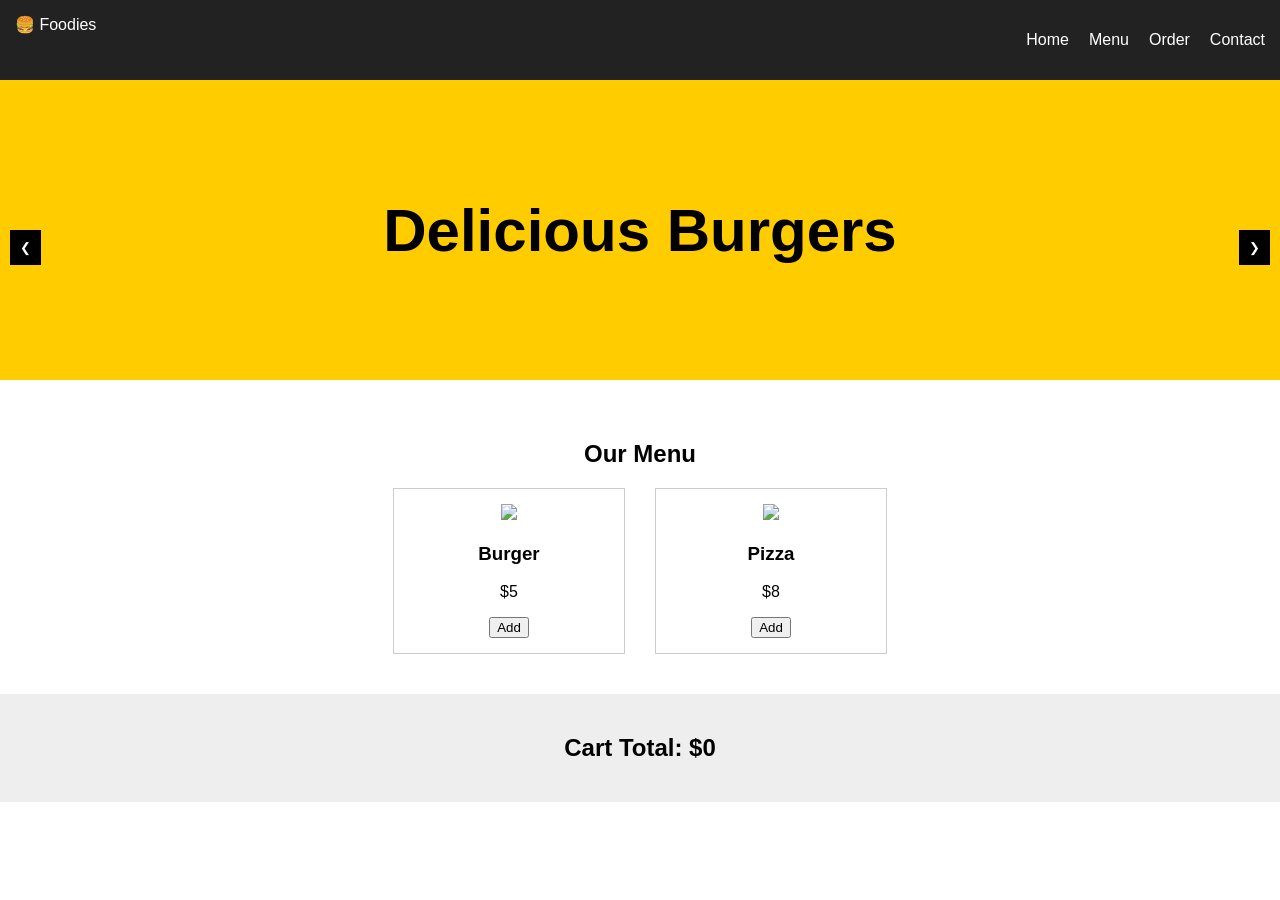
==== index.html @ e9a3cb1a "Add files via upload" ====
<!DOCTYPE html>
<html lang="en">
<head>
<meta charset="UTF-8">
<meta name="viewport" content="width=device-width, initial-scale=1.0">
<title>Food Website</title>
<link rel="stylesheet" href="style.css">
</head>

<body>

<!-- NAVBAR -->
<header>
  <div class="logo">🍔 Foodies</div>
  <nav>
    <ul>
      <li>Home</li>
      <li>Menu</li>
      <li>Order</li>
      <li>Contact</li>
    </ul>
  </nav>
</header>

<!-- HERO SLIDER -->
<section class="hero">
  <div class="slide active">
    <h1>Delicious Burgers</h1>
  </div>
  <div class="slide">
    <h1>Fresh Pizza</h1>
  </div>

  <button id="prev">&#10094;</button>
  <button id="next">&#10095;</button>
</section>

<!-- MENU -->
<section class="menu">
  <h2>Our Menu</h2>

  <div class="cards">

    <div class="card">
      <img src="https://via.placeholder.com/200">
      <h3>Burger</h3>
      <p>$5</p>
      <button onclick="addToCart(5)">Add</button>
    </div>

    <div class="card">
      <img src="https://via.placeholder.com/200">
      <h3>Pizza</h3>
      <p>$8</p>
      <button onclick="addToCart(8)">Add</button>
    </div>

  </div>
</section>

<!-- CART -->
<section class="cart">
  <h2>Cart Total: $<span id="total">0</span></h2>
</section>

<script src="script.js"></script>
</body>
</html>
---- style.css ----
body{
  margin:0;
  font-family:Arial;
}

header{
  display:flex;
  justify-content:space-between;
  background:#222;
  color:white;
  padding:15px;
}

nav ul{
  list-style:none;
  display:flex;
  gap:20px;
}

.hero{
  height:300px;
  background:#ffcc00;
  display:flex;
  align-items:center;
  justify-content:center;
  position:relative;
}

.slide{
  display:none;
  font-size:40px;
}

.active{
  display:block;
}

button{
  cursor:pointer;
}

#prev,#next{
  position:absolute;
  top:50%;
  background:black;
  color:white;
  border:none;
  padding:10px;
}

#prev{left:10px}
#next{right:10px}

.menu{
  text-align:center;
  padding:40px;
}

.cards{
  display:flex;
  justify-content:center;
  gap:30px;
}

.card{
  border:1px solid #ccc;
  padding:15px;
  width:200px;
}

.cart{
  background:#eee;
  padding:20px;
  text-align:center;
}
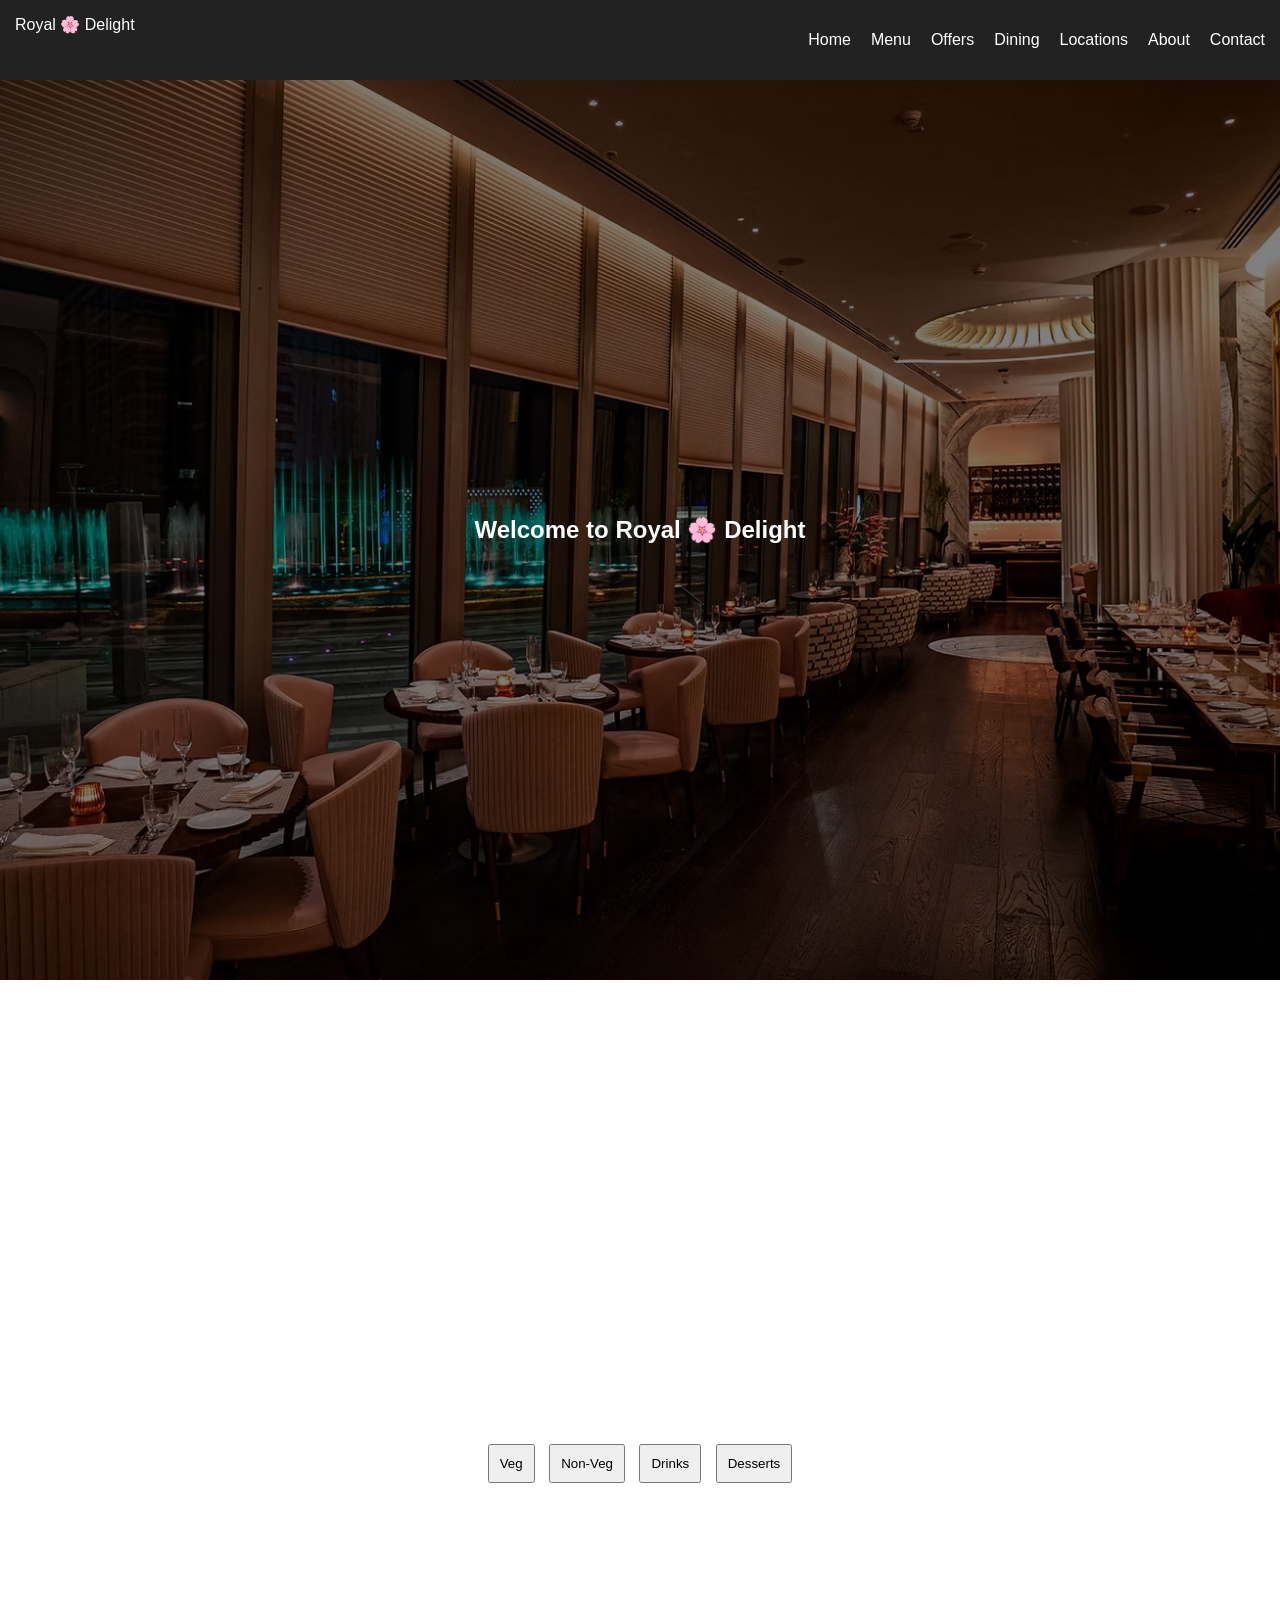
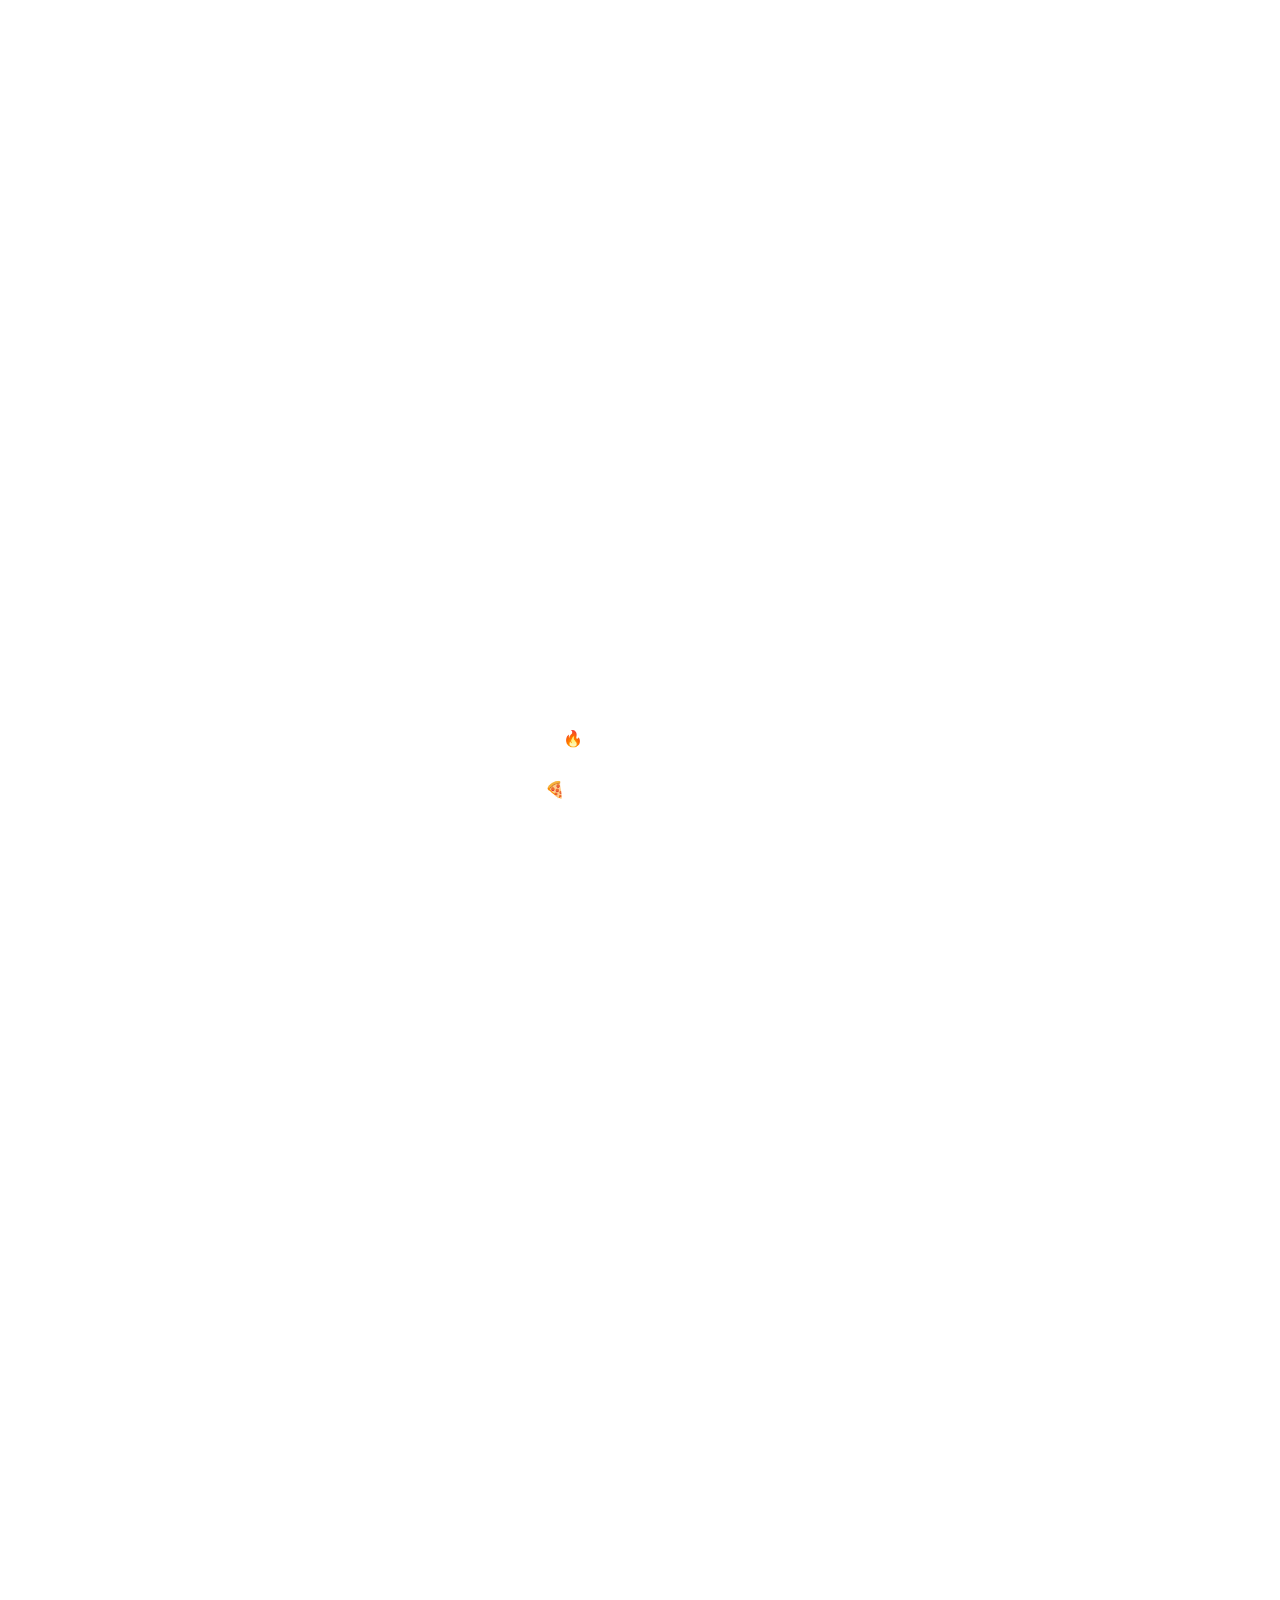
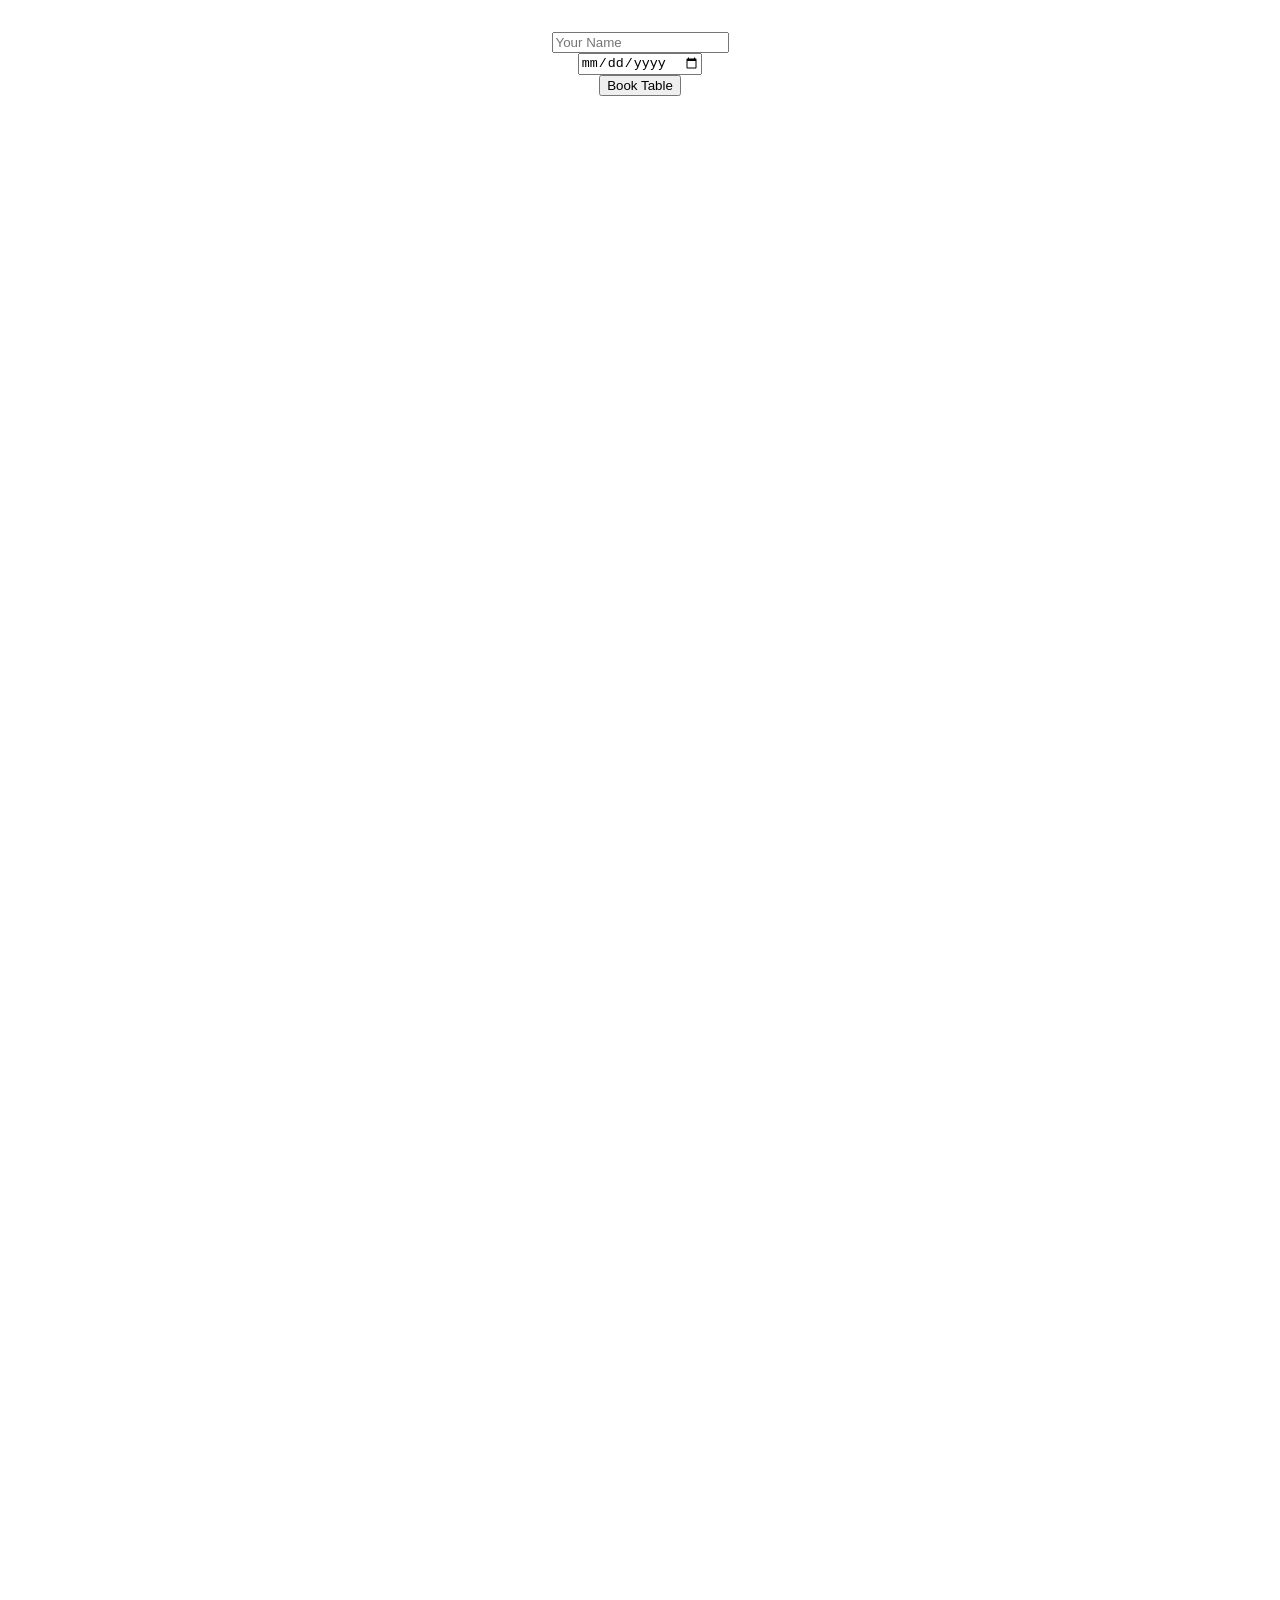
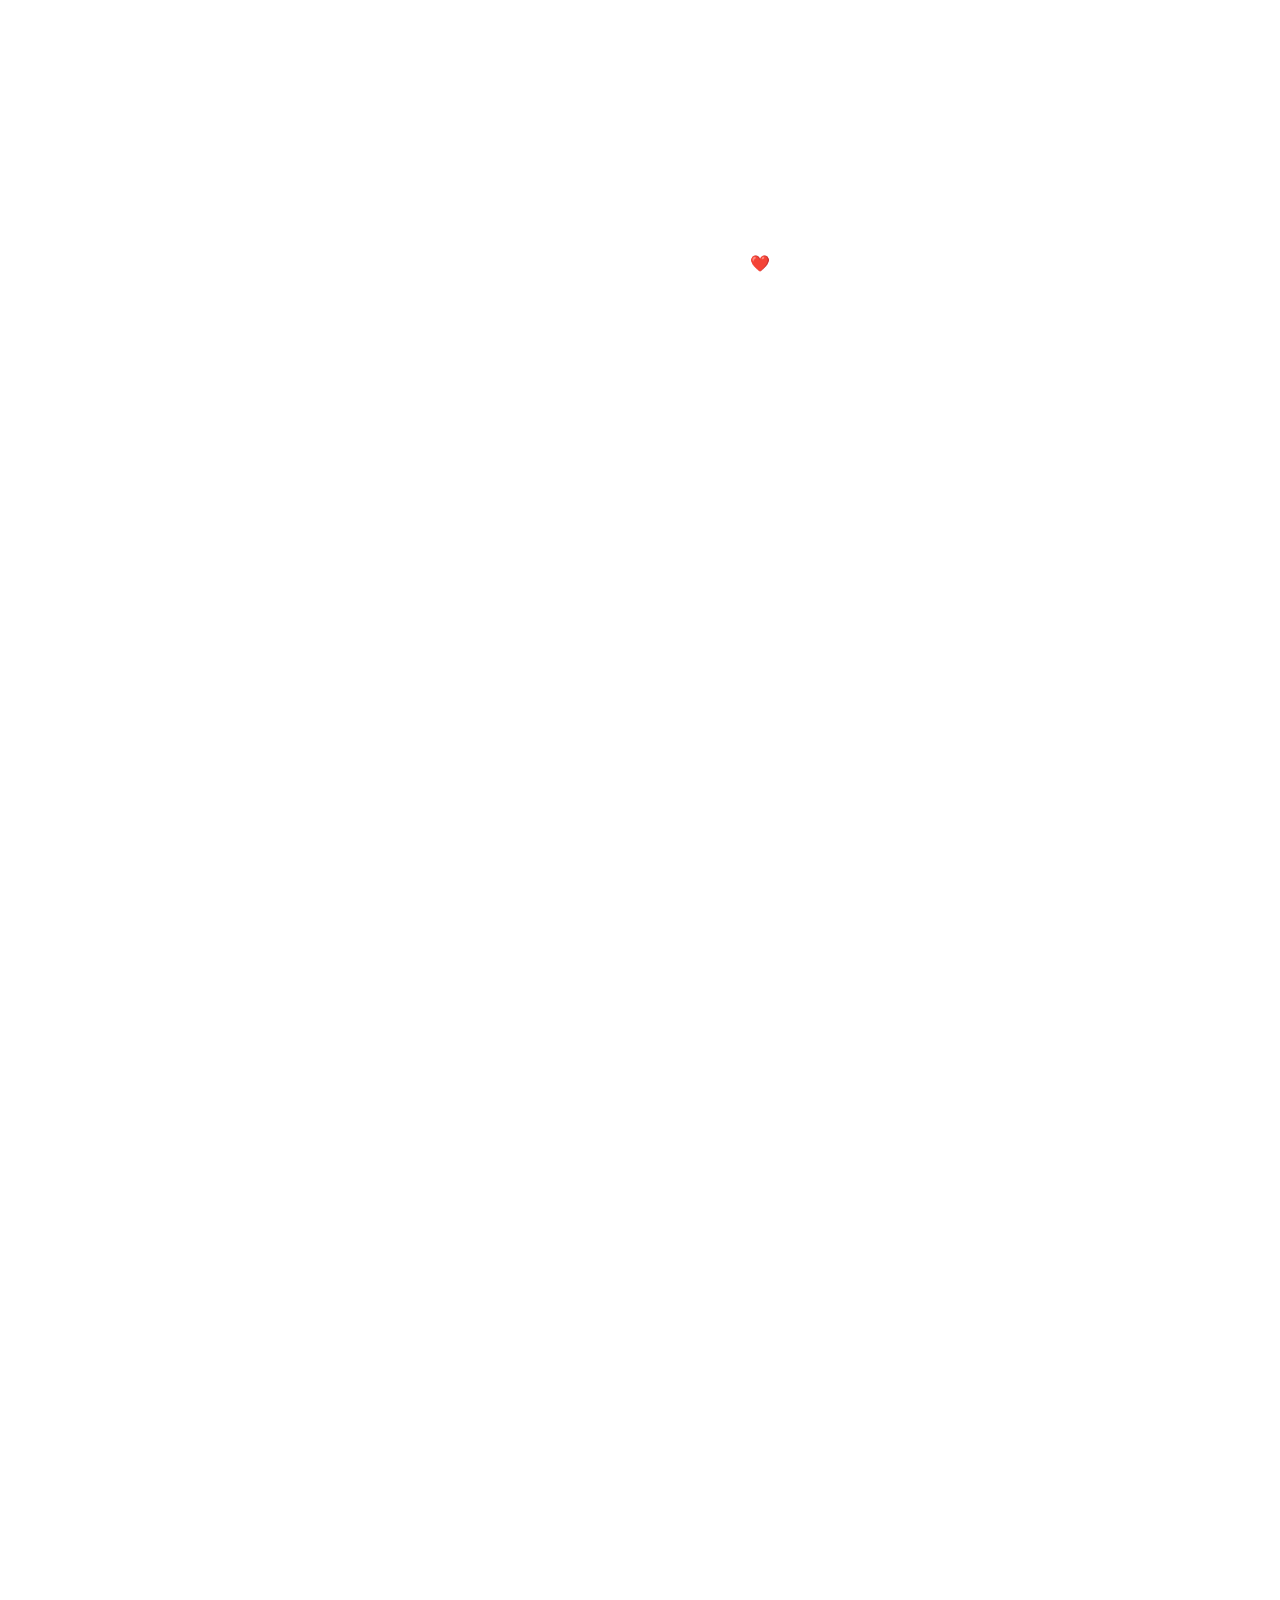
==== commit a5b5aa00: "hello" ====
--- a/index.html
+++ b/index.html
@@ -1,9 +1,9 @@
 <!DOCTYPE html>
-<html lang="en">
+<html>
 <head>
 <meta charset="UTF-8">
 <meta name="viewport" content="width=device-width, initial-scale=1.0">
-<title>Food Website</title>
+<title>Royal Delight</title>
 <link rel="stylesheet" href="style.css">
 </head>
 
@@ -11,57 +11,95 @@
 
 <!-- NAVBAR -->
 <header>
-  <div class="logo">🍔 Foodies</div>
+  <div class="logo">
+  Royal
+  <span class="flower">🌸</span>
+  Delight
+  </div>
+  
+
   <nav>
     <ul>
-      <li>Home</li>
-      <li>Menu</li>
-      <li>Order</li>
-      <li>Contact</li>
+      <li onclick="scrollToSection('home')">Home</li>
+      <li onclick="scrollToSection('menu')">Menu</li>
+      <li onclick="scrollToSection('offers')">Offers</li>
+      <li onclick="scrollToSection('dining')">Dining</li>
+      <li onclick="scrollToSection('locations')">Locations</li>
+      <li onclick="scrollToSection('about')">About</li>
+      <li onclick="scrollToSection('contact')">Contact</li>
     </ul>
   </nav>
 </header>
 
-<!-- HERO SLIDER -->
-<section class="hero">
-  <div class="slide active">
-    <h1>Delicious Burgers</h1>
-  </div>
-  <div class="slide">
-    <h1>Fresh Pizza</h1>
-  </div>
 
-  <button id="prev">&#10094;</button>
-  <button id="next">&#10095;</button>
+<!-- HOME -->
+<section id="home" class="section hero">
+  <h1>Welcome to  Royal
+  <span class="flower">🌸</span>
+  Delight</h1>
 </section>
 
+
 <!-- MENU -->
-<section class="menu">
-  <h2>Our Menu</h2>
+<section id="menu" class="section">
+<h2>Menu</h2>
 
-  <div class="cards">
+<div class="categories">
+  <button onclick="showCategory('veg')">Veg</button>
+  <button onclick="showCategory('nonveg')">Non-Veg</button>
+  <button onclick="showCategory('drinks')">Drinks</button>
+  <button onclick="showCategory('dessert')">Desserts</button>
+</div>
 
-    <div class="card">
-      <img src="https://via.placeholder.com/200">
-      <h3>Burger</h3>
-      <p>$5</p>
-      <button onclick="addToCart(5)">Add</button>
-    </div>
-
-    <div class="card">
-      <img src="https://via.placeholder.com/200">
-      <h3>Pizza</h3>
-      <p>$8</p>
-      <button onclick="addToCart(8)">Add</button>
-    </div>
-
-  </div>
+<div id="foodContainer" class="cards"></div>
 </section>
 
+
+<!-- OFFERS -->
+<section id="offers" class="section">
+<h2>Today's Offers</h2>
+<p>🔥 20% off on Biryani</p>
+<p>🍕 Buy 1 Pizza Get 1 Free</p>
+</section>
+
+
+<!-- DINING -->
+<section id="dining" class="section">
+<h2>Dining Reservation</h2>
+<input placeholder="Your Name">
+<input type="date">
+<button>Book Table</button>
+</section>
+
+
+<!-- LOCATIONS -->
+<section id="locations" class="section">
+<h2>Our Locations</h2>
+<p>Hyderabad</p>
+<p>Bangalore</p>
+<p>Chennai</p>
+</section>
+
+
+<!-- ABOUT -->
+<section id="about" class="section">
+<h2>About Us</h2>
+<p>We serve delicious food with love ❤️</p>
+</section>
+
+
+<!-- CONTACT -->
+<section id="contact" class="section">
+<h2>Contact</h2>
+<p>Email: support@foodhub.com</p>
+<p>Phone: 9999999999</p>
+</section>
+
+
 <!-- CART -->
-<section class="cart">
-  <h2>Cart Total: $<span id="total">0</span></h2>
-</section>
+<div class="cart">
+Cart Total: ₹ <span id="total">0</span>
+</div>
 
 <script src="script.js"></script>
 </body>
--- a/style.css
+++ b/style.css
@@ -1,14 +1,18 @@
 body{
+  font-family:Arial;
   margin:0;
-  font-family:Arial;
+  padding-bottom:70px;
 }
 
+/* NAVBAR */
 header{
-  display:flex;
-  justify-content:space-between;
   background:#222;
   color:white;
   padding:15px;
+  display:flex;
+  justify-content:space-between;
+  position:sticky;
+  top:0;
 }
 
 nav ul{
@@ -17,60 +21,100 @@
   gap:20px;
 }
 
+nav li{
+  cursor:pointer;
+}
+
+nav li:hover{
+  color:#ff9800;
+}
+
+/* SECTIONS */
+.section{
+  min-height:100vh;
+  display:flex;
+  justify-content:center;
+  align-items:center;
+  flex-direction:column;
+  color:white;
+  text-align:center;
+  position:relative;
+  z-index:1;
+}
+
+
 .hero{
-  height:300px;
-  background:#ffcc00;
+  position:relative;
+  height:90vh;
   display:flex;
   align-items:center;
   justify-content:center;
-  position:relative;
+  color:white;
 }
 
-.slide{
-  display:none;
-  font-size:40px;
+.hero::before{
+  content:"";
+  position:absolute;
+  inset:0;
+  background:url("home_img.jpg") center/cover no-repeat;
+  filter:brightness(50%);
+  z-index:-1;
 }
 
-.active{
-  display:block;
-}
 
-button{
-  cursor:pointer;
-}
 
-#prev,#next{
-  position:absolute;
-  top:50%;
-  background:black;
-  color:white;
-  border:none;
+/* MENU */
+.categories button{
+  margin:5px;
   padding:10px;
-}
-
-#prev{left:10px}
-#next{right:10px}
-
-.menu{
-  text-align:center;
-  padding:40px;
 }
 
 .cards{
   display:flex;
+  flex-wrap:wrap;
   justify-content:center;
-  gap:30px;
+  gap:20px;
 }
 
 .card{
   border:1px solid #ccc;
-  padding:15px;
-  width:200px;
+  padding:10px;
+  width:160px;
 }
 
-.cart{
-  background:#eee;
-  padding:20px;
-  text-align:center;
+.card img{
+  width:100%;
 }
 
+/* CART */
+.cart{
+  position:fixed;
+  bottom:0;
+  width:100%;
+  background:#ff9800;
+  color:white;
+  text-align:center;
+  padding:15px;
+  font-weight:bold;
+}
+
+.menu-bg{
+  background:url("menu.jpg") center/cover no-repeat;
+}
+
+.dining-bg{
+  background:url("dining.jpg") center/cover no-repeat;
+}
+
+.contact-bg{
+  background:#111; /* or image */
+}
+
+
+.menu-bg::before,
+.dining-bg::before{
+  content:"";
+  position:absolute;
+  inset:0;
+  background:rgba(0,0,0,0.5);
+}
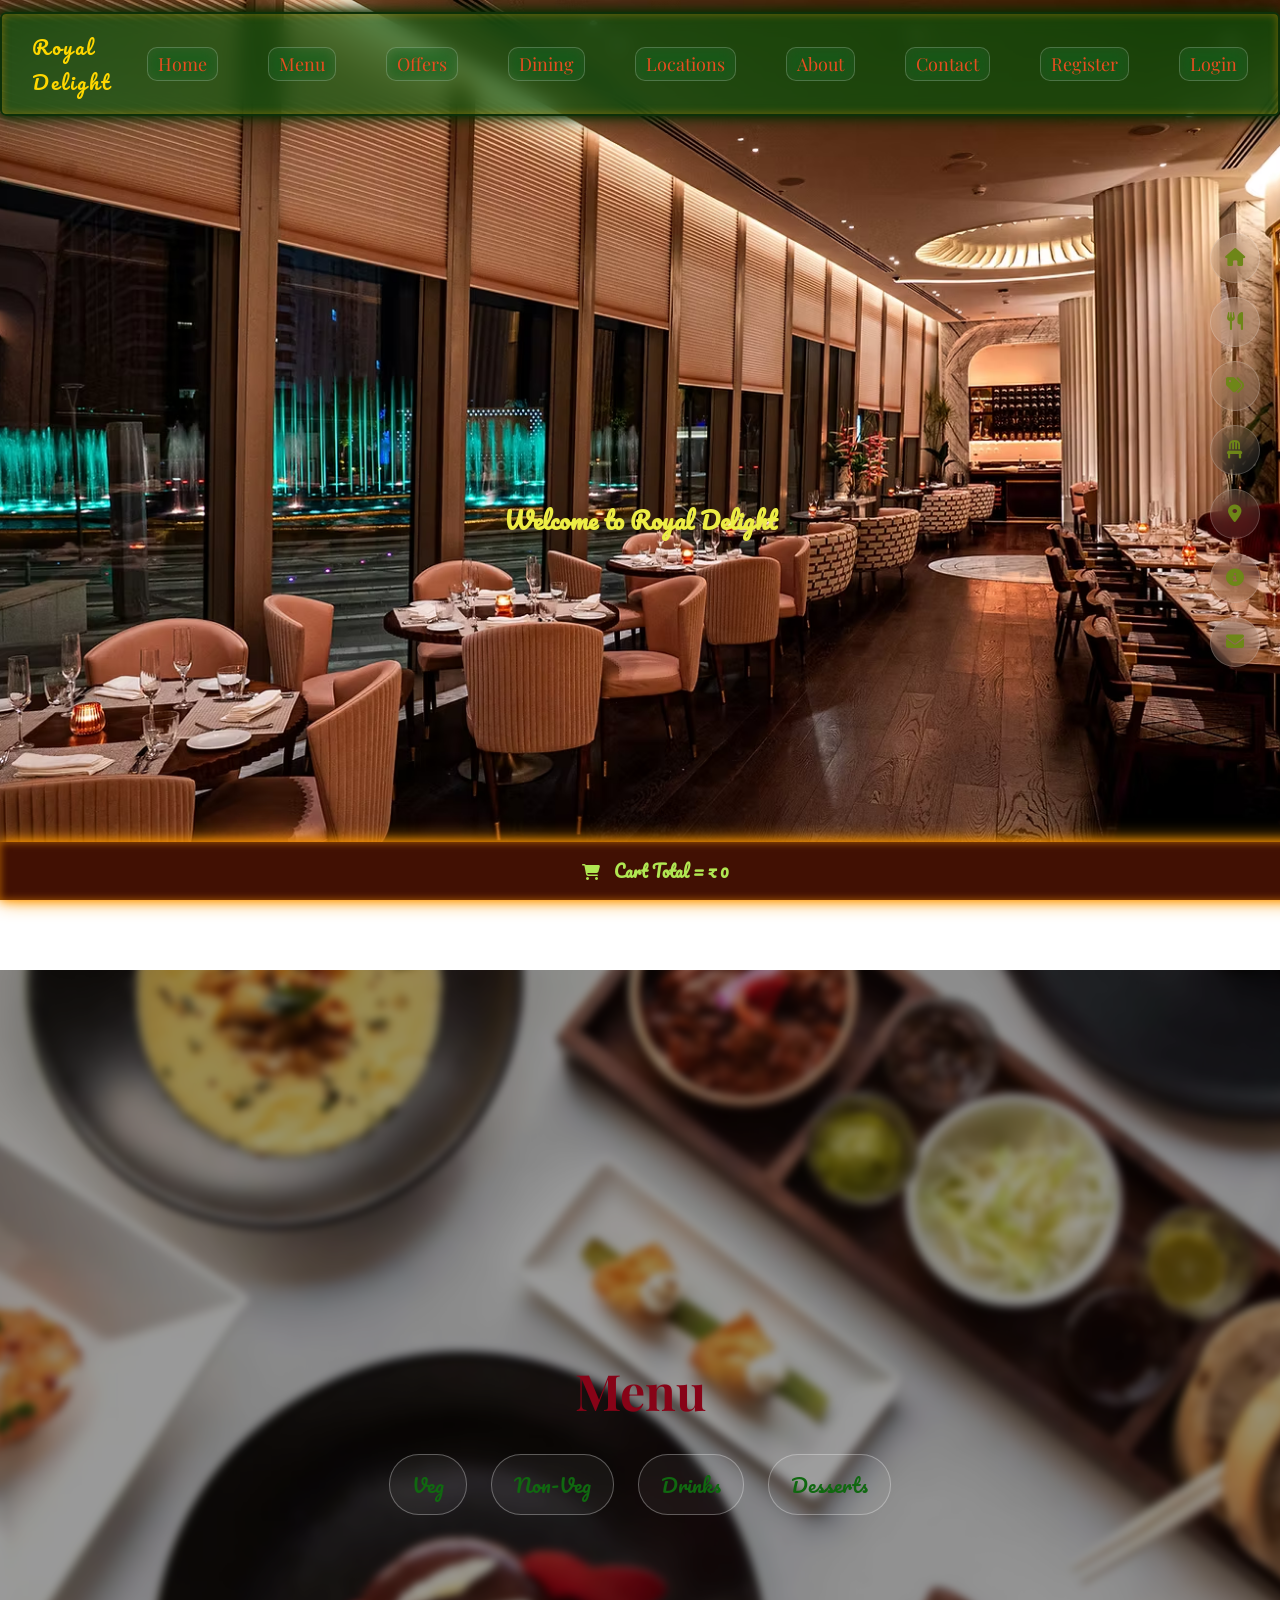
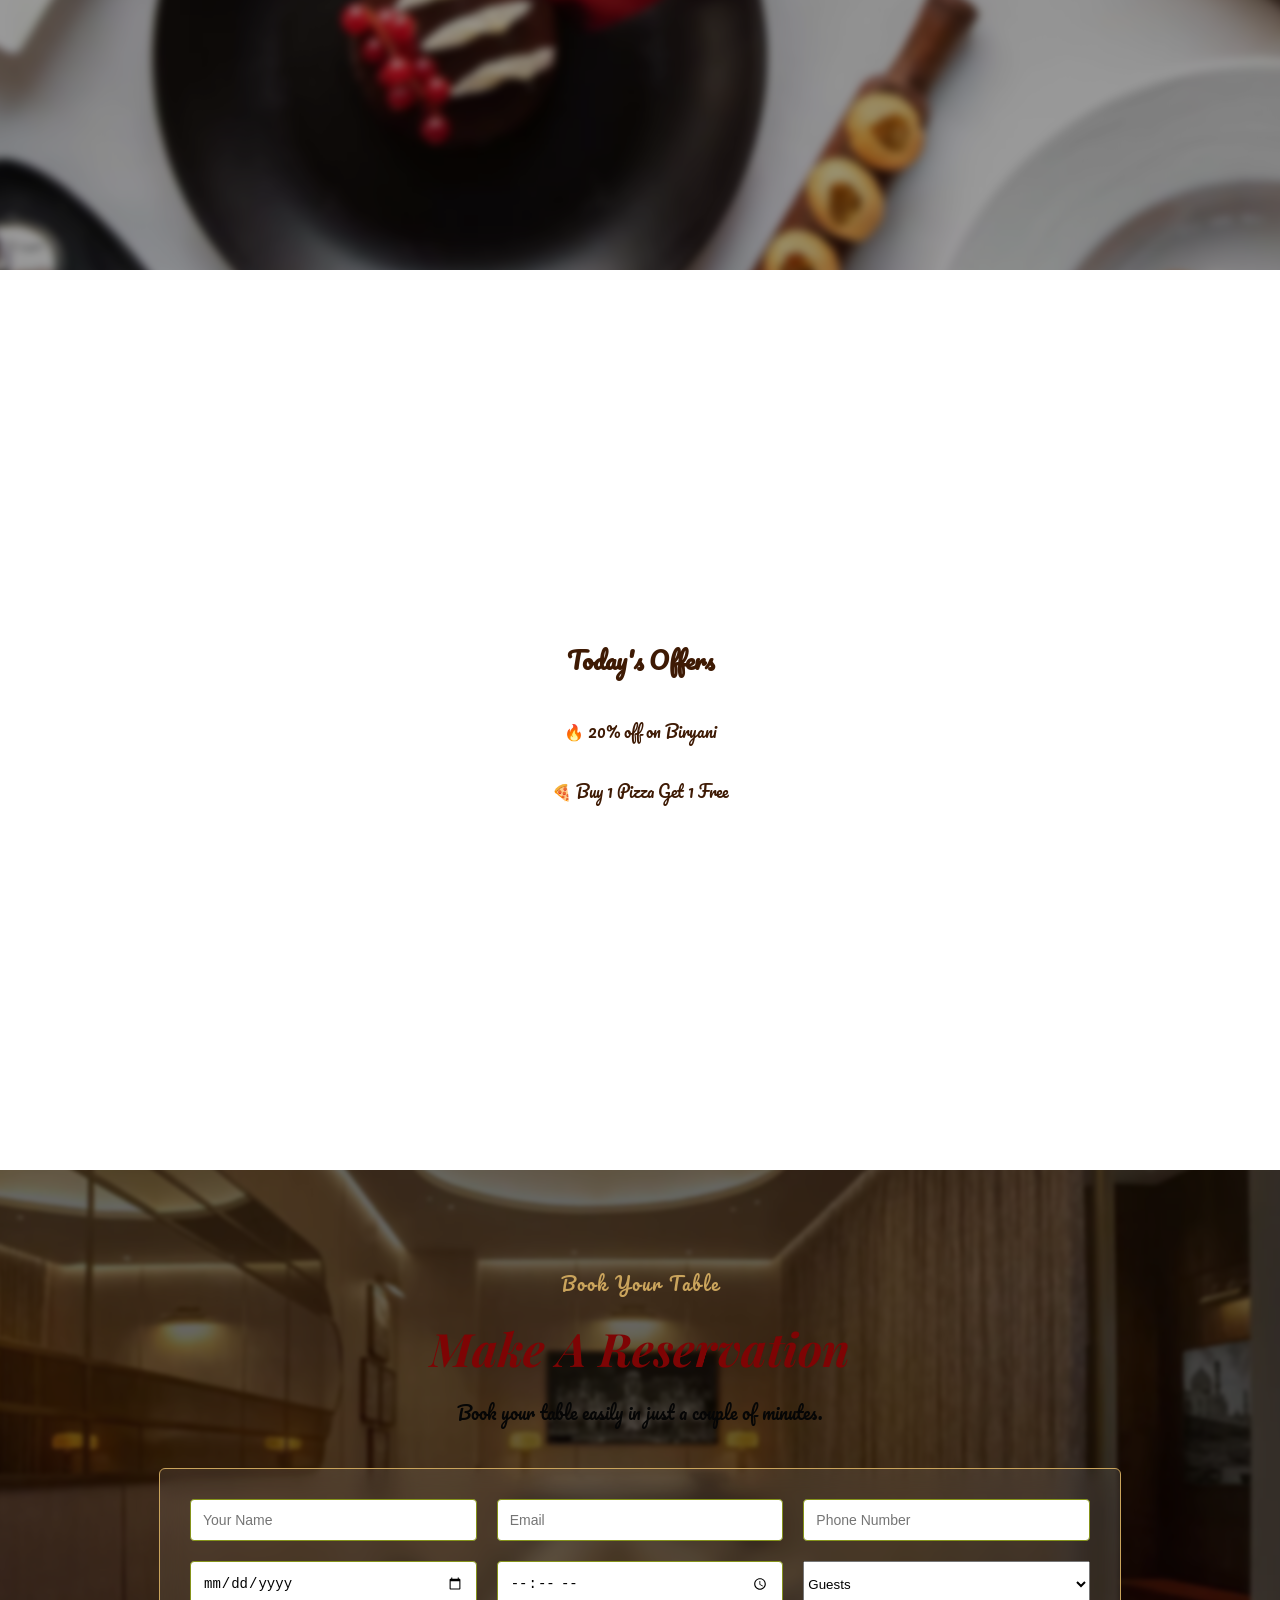
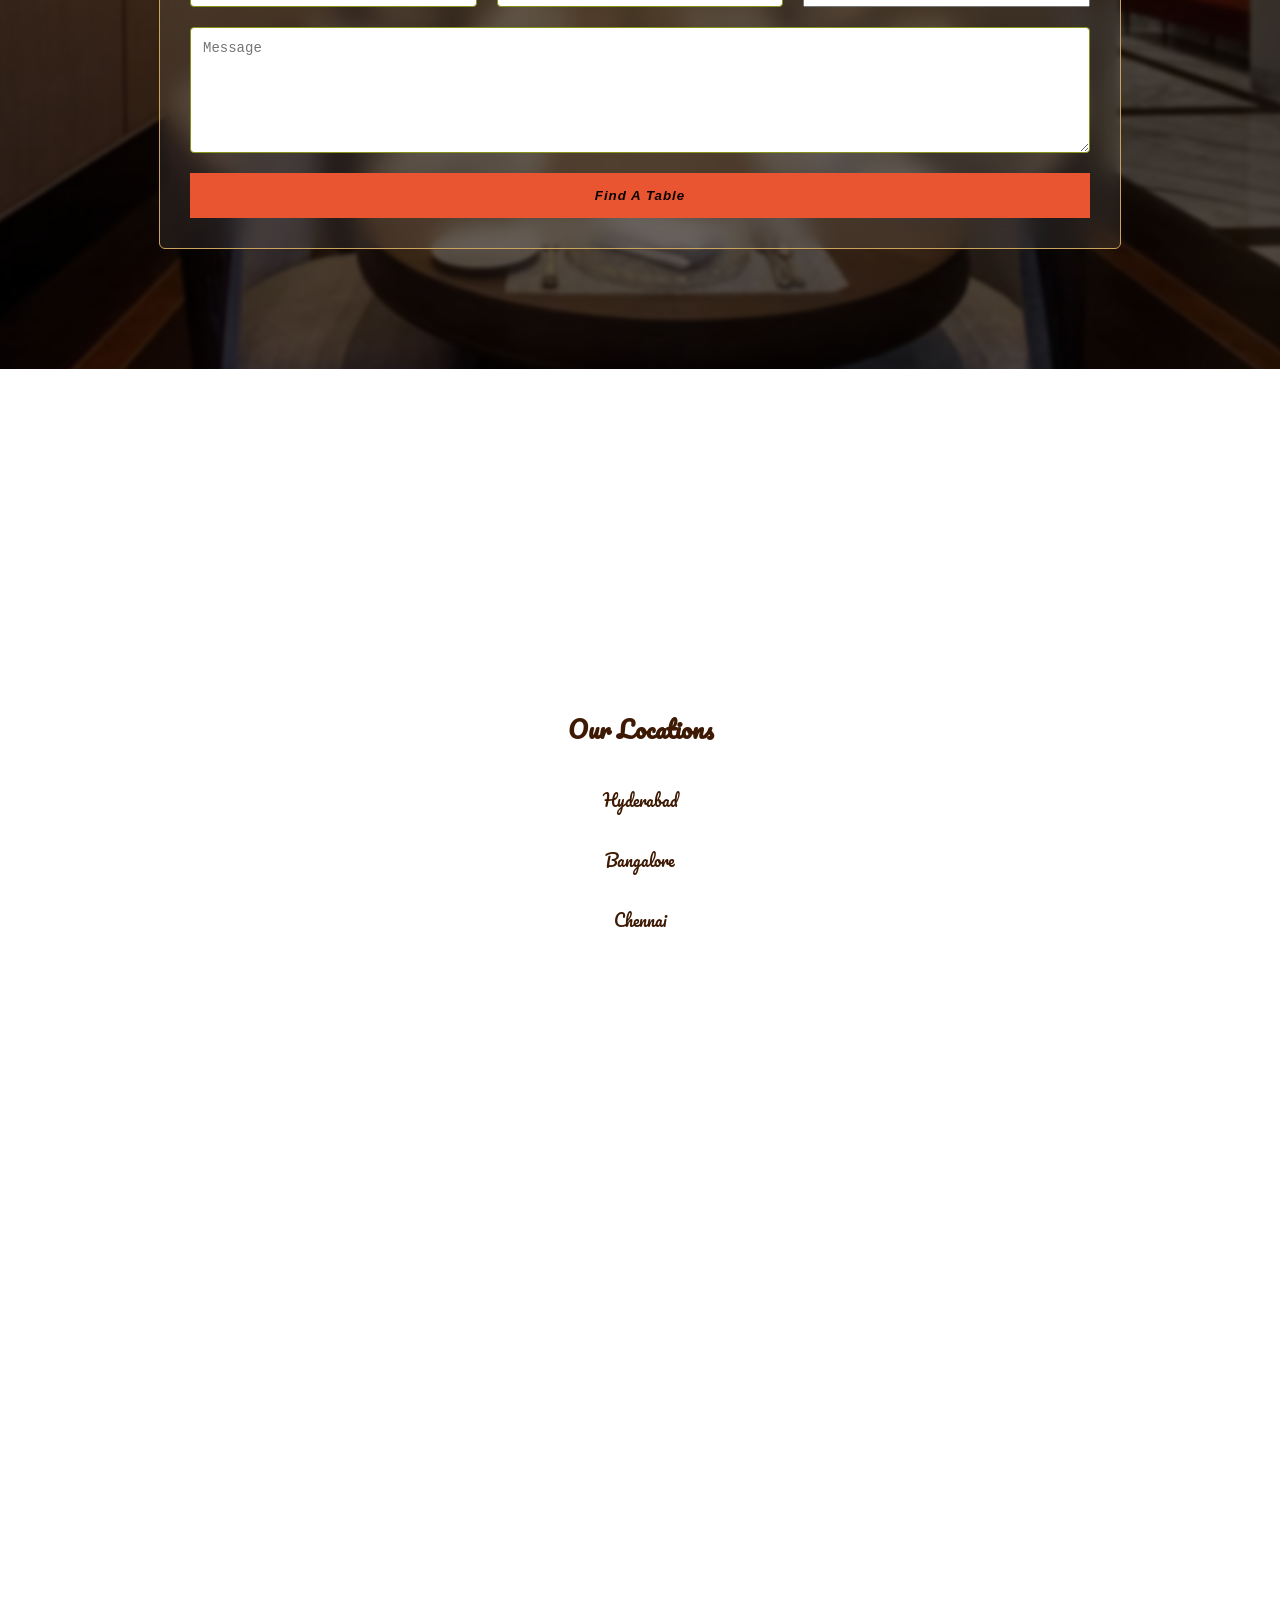
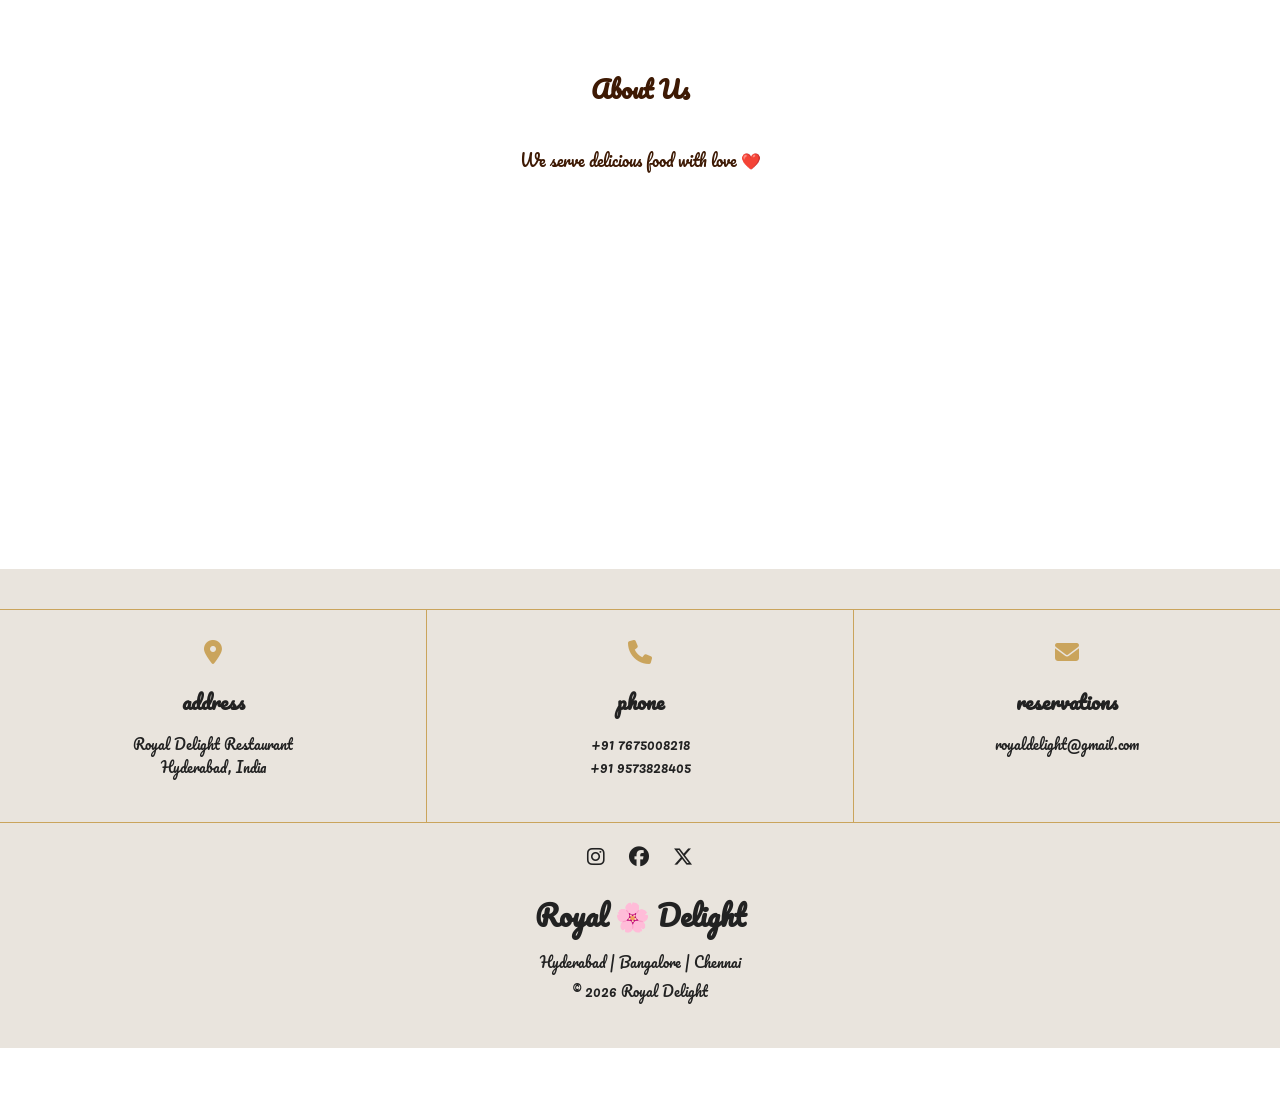
==== commit c86ec147: "adding" ====
--- a/index.html
+++ b/index.html
@@ -4,19 +4,25 @@
 <meta charset="UTF-8">
 <meta name="viewport" content="width=device-width, initial-scale=1.0">
 <title>Royal Delight</title>
+<link href="https://fonts.googleapis.com/css2?family=Poppins:wght@300;500;700&display=swap" rel="stylesheet">
+<link href="https://fonts.googleapis.com/css2?family=Playfair+Display:wght@600&family=Montserrat:wght@400;600&display=swap" rel="stylesheet">
+<link href="https://fonts.googleapis.com/css2?family=Pacifico&display=swap" rel="stylesheet">
+<link rel="stylesheet"
+href="https://cdnjs.cloudflare.com/ajax/libs/font-awesome/6.5.0/css/all.min.css">
+
+<link rel="stylesheet" href="https://cdnjs.cloudflare.com/ajax/libs/font-awesome/6.5.0/css/all.min.css">
 <link rel="stylesheet" href="style.css">
 </head>
 
 <body>
 
 <!-- NAVBAR -->
-<header>
+<header id="header">
   <div class="logo">
-  Royal
-  <span class="flower">🌸</span>
-  Delight
-  </div>
-  
+    Royal
+    <span class="flower"></span>
+    Delight
+  </div>
 
   <nav>
     <ul>
@@ -27,28 +33,89 @@
       <li onclick="scrollToSection('locations')">Locations</li>
       <li onclick="scrollToSection('about')">About</li>
       <li onclick="scrollToSection('contact')">Contact</li>
+
+      <!-- AUTH BUTTONS -->
+      <li onclick="openRegister()" id="registerBtn">Register</li>
+      <li onclick="openLogin()" id="loginBtn">Login</li>
+      <li onclick="logout()" id="logoutBtn">Logout</li>
     </ul>
   </nav>
+
+  <div id="userDisplay" class="user-display">
+  <span id="userText"></span>
+  <div class="profile">
+    <i class="fas fa-user-circle"></i>
+
+    <span id="userText"></span>
+
+    <!-- DROPDOWN -->
+    <div class="dropdown">
+      <p onclick="goProfile()">Profile</p>
+      <p onclick="logout()">Logout</p>
+    </div>
+  </div>
+  </div>
 </header>
+
+<!-- SIDE DOT NAV -->
+<div class="side-nav">
+
+  <a href="#home">
+    <i class="fas fa-home"></i>
+    <span>Home</span>
+  </a>
+
+  <a href="#menu">
+    <i class="fas fa-utensils"></i>
+    <span>Menu</span>
+  </a>
+
+  <a href="#offers">
+    <i class="fas fa-tags"></i>
+    <span>Offers</span>
+  </a>
+
+  <a href="#dining">
+    <i class="fas fa-chair"></i>
+    <span>Dining</span>
+  </a>
+
+  <a href="#locations">
+    <i class="fas fa-map-marker-alt"></i>
+    <span>Locations</span>
+  </a>
+
+  <a href="#about">
+    <i class="fas fa-info-circle"></i>
+    <span>about us</span>
+  </a>
+
+  <a href="#contact">
+    <i class="fas fa-envelope"></i>
+    <span>Contact</span>
+  </a>
+
+</div>
+
 
 
 <!-- HOME -->
 <section id="home" class="section hero">
   <h1>Welcome to  Royal
-  <span class="flower">🌸</span>
+  <span class="flower"></span>
   Delight</h1>
 </section>
 
 
 <!-- MENU -->
-<section id="menu" class="section">
+<section id="menu" class="section menu-bg">
 <h2>Menu</h2>
 
 <div class="categories">
-  <button onclick="showCategory('veg')">Veg</button>
-  <button onclick="showCategory('nonveg')">Non-Veg</button>
-  <button onclick="showCategory('drinks')">Drinks</button>
-  <button onclick="showCategory('dessert')">Desserts</button>
+  <button onclick="openPage('veg.html')">Veg</button>
+  <button onclick="openPage('nonveg.html')">Non-Veg</button>
+  <button onclick="openPage('drinks.html')">Drinks</button>
+  <button onclick="openPage('desserts.html')">Desserts</button>
 </div>
 
 <div id="foodContainer" class="cards"></div>
@@ -56,7 +123,7 @@
 
 
 <!-- OFFERS -->
-<section id="offers" class="section">
+<section id="offers" class="section offers-bg">
 <h2>Today's Offers</h2>
 <p>🔥 20% off on Biryani</p>
 <p>🍕 Buy 1 Pizza Get 1 Free</p>
@@ -64,16 +131,53 @@
 
 
 <!-- DINING -->
-<section id="dining" class="section">
-<h2>Dining Reservation</h2>
-<input placeholder="Your Name">
-<input type="date">
-<button>Book Table</button>
-</section>
+<section id="dining" class="dining-section">
+
+  <p class="sub-title">Book Your Table</p>
+  <h2><i>Make A Reservation</i></h2>
+
+  <p class="desc">
+    Book your table easily in just a couple of minutes.
+  </p>
+
+  <div class="reservation-box">
+
+    <input type="text" id="name" placeholder="Your Name" required>
+    <input type="email" id="email" placeholder="Email" required>
+    <input type="text" id="phone" placeholder="Phone Number" required>
+
+    <!-- DATE & TIME -->
+    <input type="date" id="date">
+    <input type="time" id="time">
+    <select id="guests">
+      <option>Guests</option>
+      <option>1</option>
+      <option>2</option>
+      <option>3</option>
+      <option>4+</option>
+    </select>
+
+    <textarea placeholder="Message"></textarea>
+
+    <button onclick="checkAvailability()"><b><i>Find A Table</i></b></button>
+
+  </div>
+
+</section>
+
+<!-- POPUP -->
+<div id="popup" class="popup">
+  <div class="popup-box">
+    <h2>🎉 Table Available!</h2>
+    <p>Proceed to payment to confirm booking</p>
+
+    <button onclick="makePayment()" class="pay-btn">💳 Pay ₹100</button>
+  </div>
+</div>
 
 
 <!-- LOCATIONS -->
-<section id="locations" class="section">
+<section id="locations" class="section location-bg">
 <h2>Our Locations</h2>
 <p>Hyderabad</p>
 <p>Bangalore</p>
@@ -82,23 +186,63 @@
 
 
 <!-- ABOUT -->
-<section id="about" class="section">
+<section id="about" class="section about-bg">
 <h2>About Us</h2>
 <p>We serve delicious food with love ❤️</p>
 </section>
 
 
 <!-- CONTACT -->
-<section id="contact" class="section">
-<h2>Contact</h2>
-<p>Email: support@foodhub.com</p>
-<p>Phone: 9999999999</p>
+<section id="contact" class="contact-section">
+
+  <div class="contact-container">
+
+    <!-- ADDRESS -->
+    <div class="contact-box">
+      <i class="fas fa-map-marker-alt"></i>
+      <h3>Address</h3>
+      <p>Royal Delight Restaurant<br>
+      Hyderabad, India</p>
+    </div>
+
+    <!-- PHONE -->
+    <div class="contact-box">
+      <i class="fas fa-phone"></i>
+      <h3>Phone</h3>
+      <p>+91 7675008218<br>
+      +91 9573828405</p>
+    </div>
+
+    <!-- EMAIL -->
+    <div class="contact-box">
+      <i class="fas fa-envelope"></i>
+      <h3>Reservations</h3>
+      <p>royaldelight@gmail.com</p>
+    </div>
+
+  </div>
+
+  <!-- SOCIAL ICONS -->
+  <div class="social">
+    <i class="fab fa-instagram"></i>
+    <i class="fab fa-facebook"></i>
+    <i class="fab fa-x-twitter"></i>
+  </div>
+
+  <!-- FOOTER TEXT -->
+  <div class="footer-text">
+    <h2>Royal <span class="flower">🌸</span> Delight</h2>
+    <p>Hyderabad | Bangalore | Chennai</p>
+    <p>© 2026 Royal Delight</p>
+  </div>
+
 </section>
 
 
 <!-- CART -->
 <div class="cart">
-Cart Total: ₹ <span id="total">0</span>
+  <i class="fas fa-shopping-cart"></i>
+  Cart Total = ₹ <span id="total">0</span>
 </div>
 
 <script src="script.js"></script>
--- a/style.css
+++ b/style.css
@@ -1,32 +1,113 @@
 body{
-  font-family:Arial;
+  font-family:'Pacifico', sans-serif;
   margin:0;
-  padding-bottom:70px;
+  padding-top:70px;      /* space for header */
+  padding-bottom:70px;   /* space for cart */
+  background:url("images/home_img.jpg") center/cover no-repeat;
+  background-attachment:fixed; /* nice parallax effect */
 }
 
 /* NAVBAR */
 header{
-  background:#222;
-  color:white;
-  padding:15px;
+  padding:15px 30px;
   display:flex;
   justify-content:space-between;
-  position:sticky;
-  top:0;
-}
+  align-items:center;
+
+  position:fixed;
+  top:12px;              /* floating space */
+  left:0;
+  width:100%;            /* touches screen edges */
+  box-sizing:border-box;
+  z-index:1000;
+
+  backdrop-filter:blur(10px);
+  background:rgba(3, 85, 11, 0.65);
+
+  /* BORDER */
+  border:2px solid #0d3009;
+  border-radius:6px;
+
+  /* GLOW */
+  box-shadow:
+    0 0 10px #062c03,
+    0 0 20px #062c03,
+    inset 0 0 8px rgba(255,152,0,0.4);
+
+  /* ANIMATION */
+  animation:borderGlow 3s infinite alternate;
+}
+
+
+@keyframes glassPulse{
+  from{ box-shadow:0 0 5px #25a11c; }
+  to{ box-shadow:0 0 18px #279d1f; }
+}
+
+header nav li:hover{
+  color:#FFD700;
+
+  background:rgba(255,152,0,0.15);
+
+  box-shadow:
+    0 0 10px #ff9800,
+    0 0 20px #ff9800,
+    inset 0 0 8px rgba(255,152,0,0.5);
+
+  transform:translateY(-3px) scale(1.05);
+  animation:glassPulse 1s infinite alternate;
+
+}
+
+/* Hidden state */
+.header-hide{
+  transform:translateY(-100%);
+}
+
+/* NAV BUTTON BASE STYLE */
+header nav li{
+  font-family:'Playfair Display', serif;
+  font-size:18px;
+  color:rgb(229, 78, 32);
+
+  padding:4px 10px;
+  border-radius:10px;
+  cursor:pointer;
+
+  /* Glass look */
+  background:rgba(255,255,255,0.05);
+  backdrop-filter:blur(8px);
+  border:1px solid rgba(255,255,255,0.2);
+
+  transition:all 0.3s ease;
+}
+
 
 nav ul{
   list-style:none;
   display:flex;
-  gap:20px;
+  gap:50px;
+  margin:0;
+  padding:0;
 }
 
 nav li{
-  cursor:pointer;
+  padding:2px 10px;
+  border:1px solid rgba(255,255,255,0.2);
+  border-radius:8px;
+  transition:all 0.25s ease;
 }
 
 nav li:hover{
-  color:#ff9800;
+  background:linear-gradient(135deg,#0a5b11,#0a5b11);
+  box-shadow:0 4px 12px rgba(5, 49, 8, 0.4);
+}
+
+.logo{
+  font-family:'Pacifico', cursive;
+  font-size:20px;
+  color:#FFD700;     /* gold */
+  letter-spacing:2px;
 }
 
 /* SECTIONS */
@@ -36,11 +117,13 @@
   justify-content:center;
   align-items:center;
   flex-direction:column;
-  color:white;
+  color:rgb(62, 26, 4);
   text-align:center;
   position:relative;
+  overflow:hidden;
   z-index:1;
 }
+
 
 
 .hero{
@@ -49,41 +132,67 @@
   display:flex;
   align-items:center;
   justify-content:center;
-  color:white;
-}
-
+  color:rgb(237, 237, 69);
+  overflow:hidden;
+}
+
+/* BACKGROUND IMAGE + BLUR */
 .hero::before{
   content:"";
   position:absolute;
   inset:0;
-  background:url("home_img.jpg") center/cover no-repeat;
-  filter:brightness(50%);
+
+  background:none;
+
+  filter:blur(0px) brightness(40%); /* ⭐ blur + dark */
+  transform:scale(1.1); /* avoids edge cut */
+
   z-index:-1;
 }
 
 
 
-/* MENU */
+/* MENU HEADING */
+#menu h2{
+  font-size:50px;
+  color:#870317;
+  margin-bottom:20px;
+  font-family:'Playfair Display', serif;
+}
+
+/* CATEGORY BUTTONS */
 .categories button{
-  margin:5px;
-  padding:10px;
-}
-
-.cards{
-  display:flex;
-  flex-wrap:wrap;
-  justify-content:center;
-  gap:20px;
-}
-
-.card{
-  border:1px solid #ccc;
-  padding:10px;
-  width:160px;
-}
-
-.card img{
-  width:100%;
+  margin:10px;
+  padding:12px 22px;
+
+  font-size:20px;
+  font-family:'Pacifico', cursive;
+
+  color:#106810;
+  background:rgba(255,255,255,0.05);
+
+  border:1px solid rgba(255,255,255,0.3);
+  border-radius:30px;
+
+  cursor:pointer;
+  transition:all 0.3s ease;
+}
+
+/* HOVER GROW EFFECT */
+.categories button:hover{
+  transform:scale(1.15);   /* ⭐ grow effect */
+  background:rgba(5, 9, 1, 0.2);
+  backdrop-filter:blur(10px);
+  color:#b91c31;
+
+  box-shadow:
+    0 0 10px #92061b,
+    0 0 25px #b10a21;
+}
+
+/* REMOVE WHITE BOX LOOK */
+.categories button:focus{
+  outline:none;
 }
 
 /* CART */
@@ -91,30 +200,456 @@
   position:fixed;
   bottom:0;
   width:100%;
-  background:#ff9800;
-  color:white;
+  background:#411003;
+  color:rgb(176, 231, 82);
   text-align:center;
   padding:15px;
   font-weight:bold;
-}
+  z-index:1000;
+
+  /* Glow */
+  box-shadow:
+    0 0 10px #ff9800,
+    0 0 20px #ff9800,
+    inset 0 0 8px rgba(255,152,0,0.6);
+
+  animation:cartGlow 2s infinite alternate;
+}
+
+/* Icon spacing */
+.cart i{
+  margin-right:10px;
+}
+
+/* Glow Animation */
+@keyframes cartGlow{
+  from{
+    box-shadow:
+      0 0 5px #ff9800,
+      0 0 10px #ff9800;
+  }
+  to{
+    box-shadow:
+      0 0 15px #ff9800,
+      0 0 30px #ff9800;
+  }
+}
+
 
 .menu-bg{
-  background:url("menu.jpg") center/cover no-repeat;
-}
-
-.dining-bg{
-  background:url("dining.jpg") center/cover no-repeat;
-}
-
-.contact-bg{
-  background:#111; /* or image */
-}
-
-
-.menu-bg::before,
-.dining-bg::before{
+  background:url("images/menu.jpg") center/cover no-repeat;
+}
+
+.menu-bg::before{
   content:"";
   position:absolute;
   inset:0;
-  background:rgba(0,0,0,0.5);
-}+
+  background:url("images/menu.jpg") center/cover no-repeat;
+  filter:blur(4px) brightness(60%);
+  transform:scale(1.1);
+
+  z-index:-1;
+}
+
+.offers-bg::before{
+  content:"";
+  position:absolute;
+  inset:0;
+
+  background:url("images/offers.jpg") center/cover no-repeat;
+  filter:blur(6px) brightness(60%);
+  transform:scale(1.1);
+
+  z-index:-1;
+}
+
+.contact-bg{
+  background:url("images/contact.jpg") center/cover no-repeat;
+}
+
+/* SIDE NAV */
+.side-nav{
+  position:fixed;
+  right:20px;
+  top:50%;
+  transform:translateY(-50%);
+  display:flex;
+  flex-direction:column;
+  gap:14px;
+  z-index:9999;
+}
+
+/* ROUND BUTTON */
+.side-nav a{
+  position:relative;
+  width:48px;
+  height:48px;
+  border-radius:50%;
+
+  background:rgba(255,255,255,0.08);
+  backdrop-filter:blur(10px);
+  border:1px solid rgba(255,255,255,0.2);
+
+  display:flex;
+  align-items:center;
+  justify-content:center;
+
+  color:rgb(110, 134, 24);
+  text-decoration:none;
+
+  transition:0.25s ease;
+}
+
+/* ICON */
+.side-nav i{
+  font-size:18px;
+}
+
+/* LABEL */
+.side-nav span{
+  position:absolute;
+  right:60px;
+  top:50%;
+  transform:translateY(-50%) translateX(10px);
+
+  background:#222;
+  color:rgb(127, 160, 36);
+  padding:8px 14px;
+  border-radius:20px;
+  white-space:nowrap;
+
+  opacity:0;
+  pointer-events:none;
+
+  transition:0.25s ease;
+}
+
+/* ⭐ GLOW EFFECT ON HOVER */
+.side-nav a:hover{
+  box-shadow:
+    0 0 10px #ff9800,
+    0 0 20px #ff9800,
+    inset 0 0 8px rgba(255,152,0,0.6);
+}
+
+/* SHOW TEXT + GLOW */
+.side-nav a:hover span{
+  opacity:1;
+  transform:translateY(-50%) translateX(0);
+
+  box-shadow:
+    0 0 12px #ff9800,
+    0 0 25px #ff9800;
+}
+
+/* CONTACT SECTION */
+.contact-section{
+  background:#e9e4dd;
+  text-align:center;
+  padding:40px 0;
+  color:#222;
+}
+
+/* FLEX BOX */
+.contact-container{
+  display:flex;
+  justify-content:space-around;
+  flex-wrap:wrap;
+  border-top:1px solid #caa45c;
+  border-bottom:1px solid #caa45c;
+}
+
+/* EACH BOX */
+.contact-box{
+  flex:1;
+  padding:30px;
+  border-right:1px solid #caa45c;
+}
+
+.contact-box:last-child{
+  border-right:none;
+}
+
+/* ICON */
+.contact-box i{
+  font-size:24px;
+  color:#caa45c;
+  margin-bottom:10px;
+}
+
+/* HEADINGS */
+.contact-box h3{
+  font-size:20px;
+  margin:10px 0;
+  text-transform:lowercase;
+}
+
+/* TEXT */
+.contact-box p{
+  font-size:14px;
+  line-height:1.6;
+}
+
+/* SOCIAL */
+.social{
+  margin:20px 0;
+}
+
+.social i{
+  font-size:20px;
+  margin:0 10px;
+  cursor:pointer;
+}
+
+/* FOOTER */
+.footer-text h2{
+  font-size:28px;
+  margin:10px 0;
+}
+
+.footer-text p{
+  margin:5px 0;
+  font-size:14px;
+}
+
+/* DINING SECTION */
+.dining-section{
+  text-align:center;
+  position:relative;
+  padding:80px 20px;
+  color:#7e0404;
+  overflow:hidden;
+}
+
+/* BACKGROUND IMAGE */
+.dining-section::before{
+  content:"";
+  position:absolute;
+  inset:0;
+
+  background:url("images/dining.jpg") center/cover no-repeat;
+
+  filter:blur(2px) brightness(40%);
+  transform:scale(1.1);
+
+  z-index:-1;
+}
+
+/* SMALL TITLE */
+.sub-title{
+  color:#caa45c;
+  font-size:18px;
+  letter-spacing:2px;
+}
+
+/* MAIN TITLE */
+.dining-section h2{
+  font-size:46px;
+  margin:10px 0;
+  font-family:'Playfair Display', serif;
+}
+
+/* DESCRIPTION */
+.desc{
+  max-width:600px;
+  margin:20px auto;
+  font-size:18px;
+  color:#060606;
+  line-height:1.6;
+}
+
+/* FORM BOX */
+.reservation-box{
+  max-width:900px;
+  margin:40px auto;
+  padding:30px;
+
+  border:1px solid #caa45c;
+  border-radius:6px;
+
+  display:grid;
+  grid-template-columns:repeat(3,1fr);
+  gap:20px;
+
+  background:rgba(255,255,255,0.08);
+  backdrop-filter:blur(12px);
+
+}
+
+/* INPUT FIELDS */
+.reservation-box input,
+.reservation-box textarea{
+  padding:12px;
+  border:1px solid #85931a;
+  border-radius:4px;
+  font-size:14px;
+  outline:none;
+}
+
+/* TEXTAREA FULL WIDTH */
+.reservation-box textarea{
+  grid-column:1/4;
+  height:100px;
+}
+
+/* BUTTON */
+.reservation-box button{
+  grid-column:1/4;
+  padding:15px;
+  background:#e85530;
+  color:rgb(10, 1, 1);
+  border:none;
+  cursor:pointer;
+  font-weight:bold;
+  letter-spacing:1px;
+  transition:0.3s;
+}
+
+/* BUTTON HOVER */
+.reservation-box button:hover{
+  background:#a00b0b;
+  box-shadow:0 0 10px #e0360f;
+}
+
+/* POPUP */
+/* POPUP BACKGROUND */
+.popup{
+  position:fixed;
+  inset:0;
+  background:rgba(0,0,0,0.7);
+  display:none;
+  justify-content:center;
+  align-items:center;
+}
+
+/* POPUP BOX */
+.popup-box{
+  background:rgb(165, 142, 40);
+  padding:30px;
+  border-radius:12px;
+  text-align:center;
+
+  animation:fadeIn 0.5s ease;
+}
+
+/* FADE ANIMATION */
+@keyframes fadeIn{
+  from{opacity:0;}
+  to{opacity:1;}
+}
+
+/* BOUNCE ANIMATION */
+@keyframes bounce{
+  0%{transform:scale(0.5);}
+  60%{transform:scale(1.1);}
+  100%{transform:scale(1);}
+}
+
+/* APPLY BOTH */
+.popup.show .popup-box{
+  animation:fadeIn 0.4s ease, bounce 0.5s ease;
+}
+
+/* GLASS BUTTON */
+.pay-btn{
+  padding:12px 25px;
+  font-size:16px;
+  border-radius:30px;
+
+  color:rgb(28, 87, 9);
+  cursor:pointer;
+
+  /* Glass effect */
+  background:rgba(255,255,255,0.1);
+  backdrop-filter:blur(10px);
+
+  border:1px solid rgba(255,255,255,0.3);
+
+  /* Smooth animation */
+  transition:all 0.25s cubic-bezier(0.25, 1, 0.5, 1);
+
+  /* Initial glow */
+  box-shadow:
+    0 0 5px rgba(19, 108, 21, 0.5);
+}
+
+/* HOVER EFFECT */
+.pay-btn:hover{
+  transform:scale(1.15);   /* 🔥 enlarge */
+  
+  background:rgba(255,152,0,0.2);
+
+  box-shadow:
+    0 0 10px #1e8519,
+    0 0 25px #1eac0e,
+    inset 0 0 10px rgba(19, 162, 14, 0.5);
+
+  color:#0e560d;
+}
+
+/* USER DISPLAY */
+.user-display{
+  display:flex;
+  align-items:center;
+  margin-left:15px;
+}
+
+/* PROFILE WRAPPER */
+.profile{
+  position:relative;
+  display:flex;
+  align-items:center;
+  gap:8px;
+  cursor:pointer;
+}
+
+/* PROFILE ICON */
+.profile i{
+  font-size:40px;
+  color:#5e23cc;
+  transition:0.3s;
+}
+
+/* HOVER GLOW */
+.profile:hover i{
+  transform:scale(1.1);
+  text-shadow:0 0 10px #ff9800;
+}
+
+/* USERNAME */
+#userText{
+  font-weight:bold;
+  background:linear-gradient(45deg,#FFD700,#ff9800);
+  -webkit-background-clip:text;
+  -webkit-text-fill-color:transparent;
+}
+
+/* DROPDOWN */
+.dropdown{
+  position:absolute;
+  top:40px;
+  right:0;
+  background:rgba(24, 86, 11, 0.8);
+  padding:10px;
+  border-radius:8px;
+  display:none;
+}
+
+/* DROPDOWN ITEMS */
+.dropdown p{
+  color:white;
+  margin:5px 0;
+  cursor:pointer;
+}
+
+.dropdown p:hover{
+  color:#ff9800;
+}
+
+/* SHOW DROPDOWN */
+.profile:hover .dropdown{
+  display:block;
+}
+
+
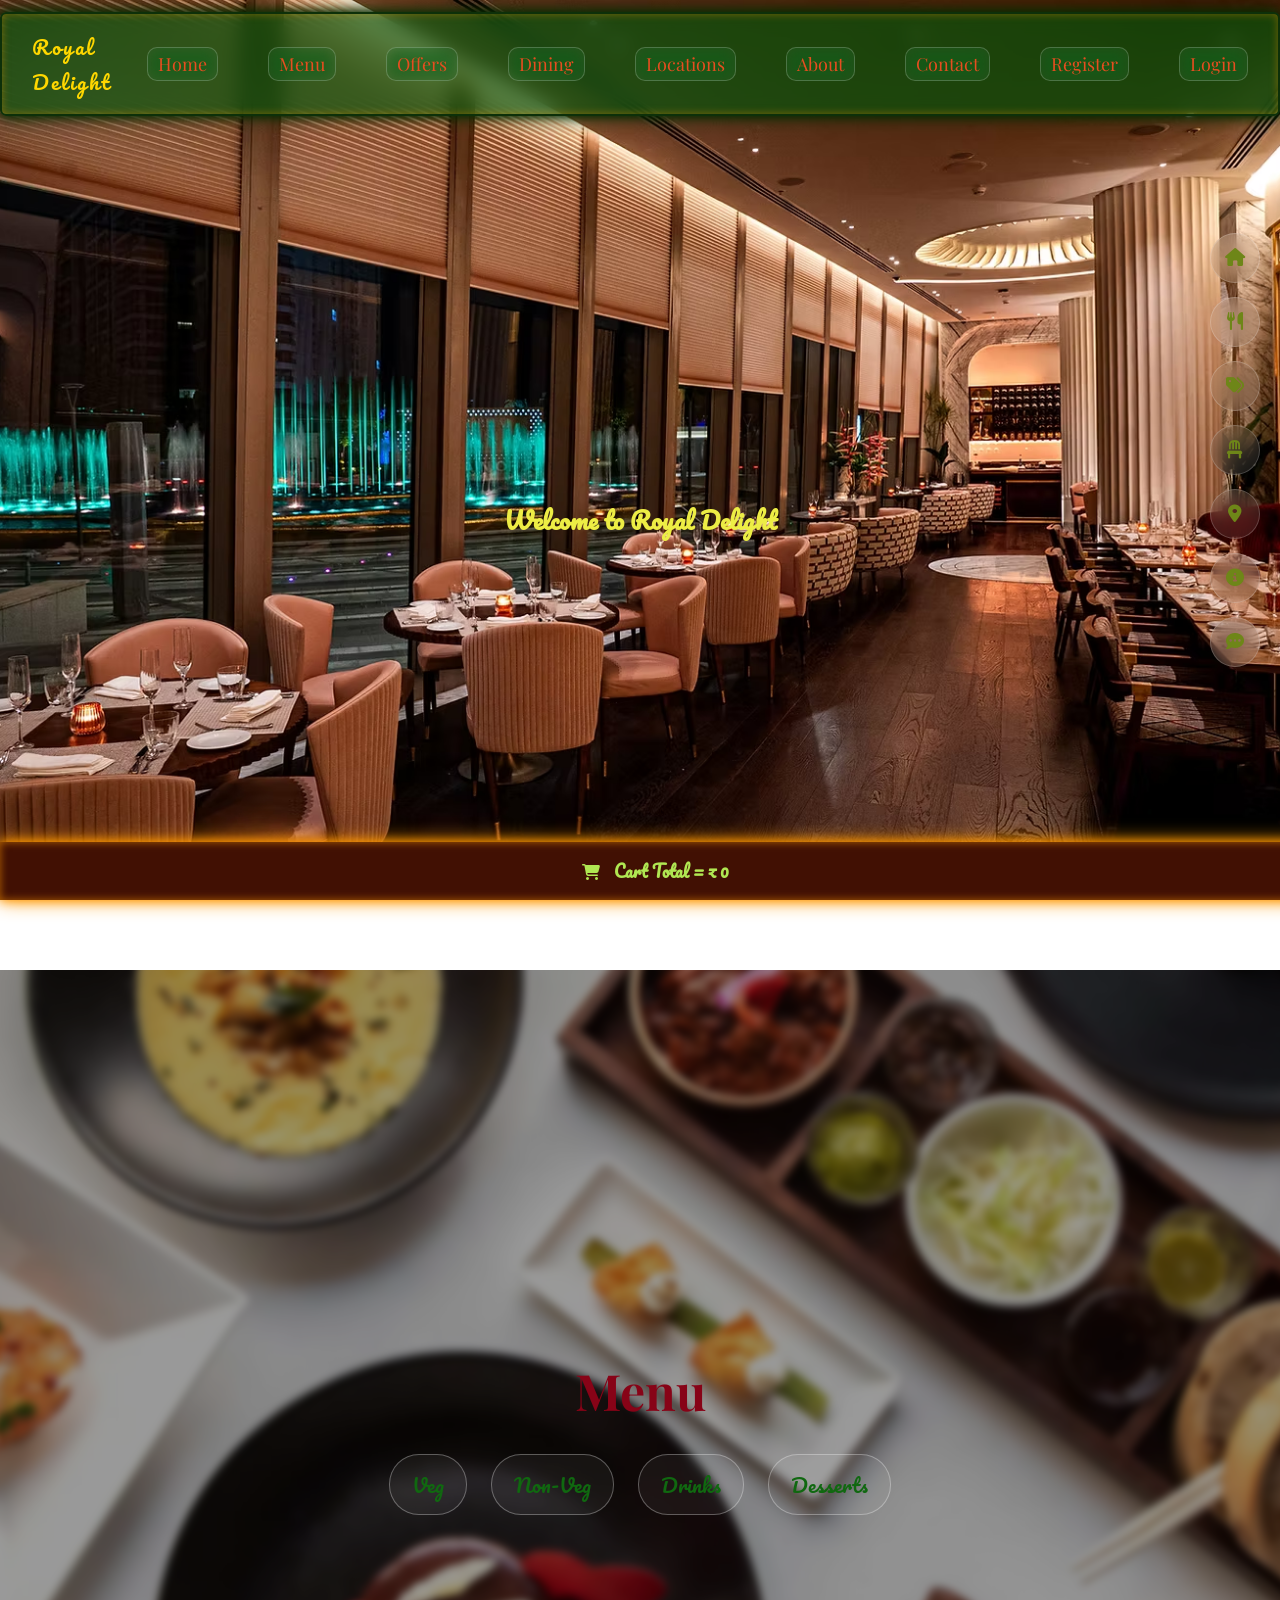
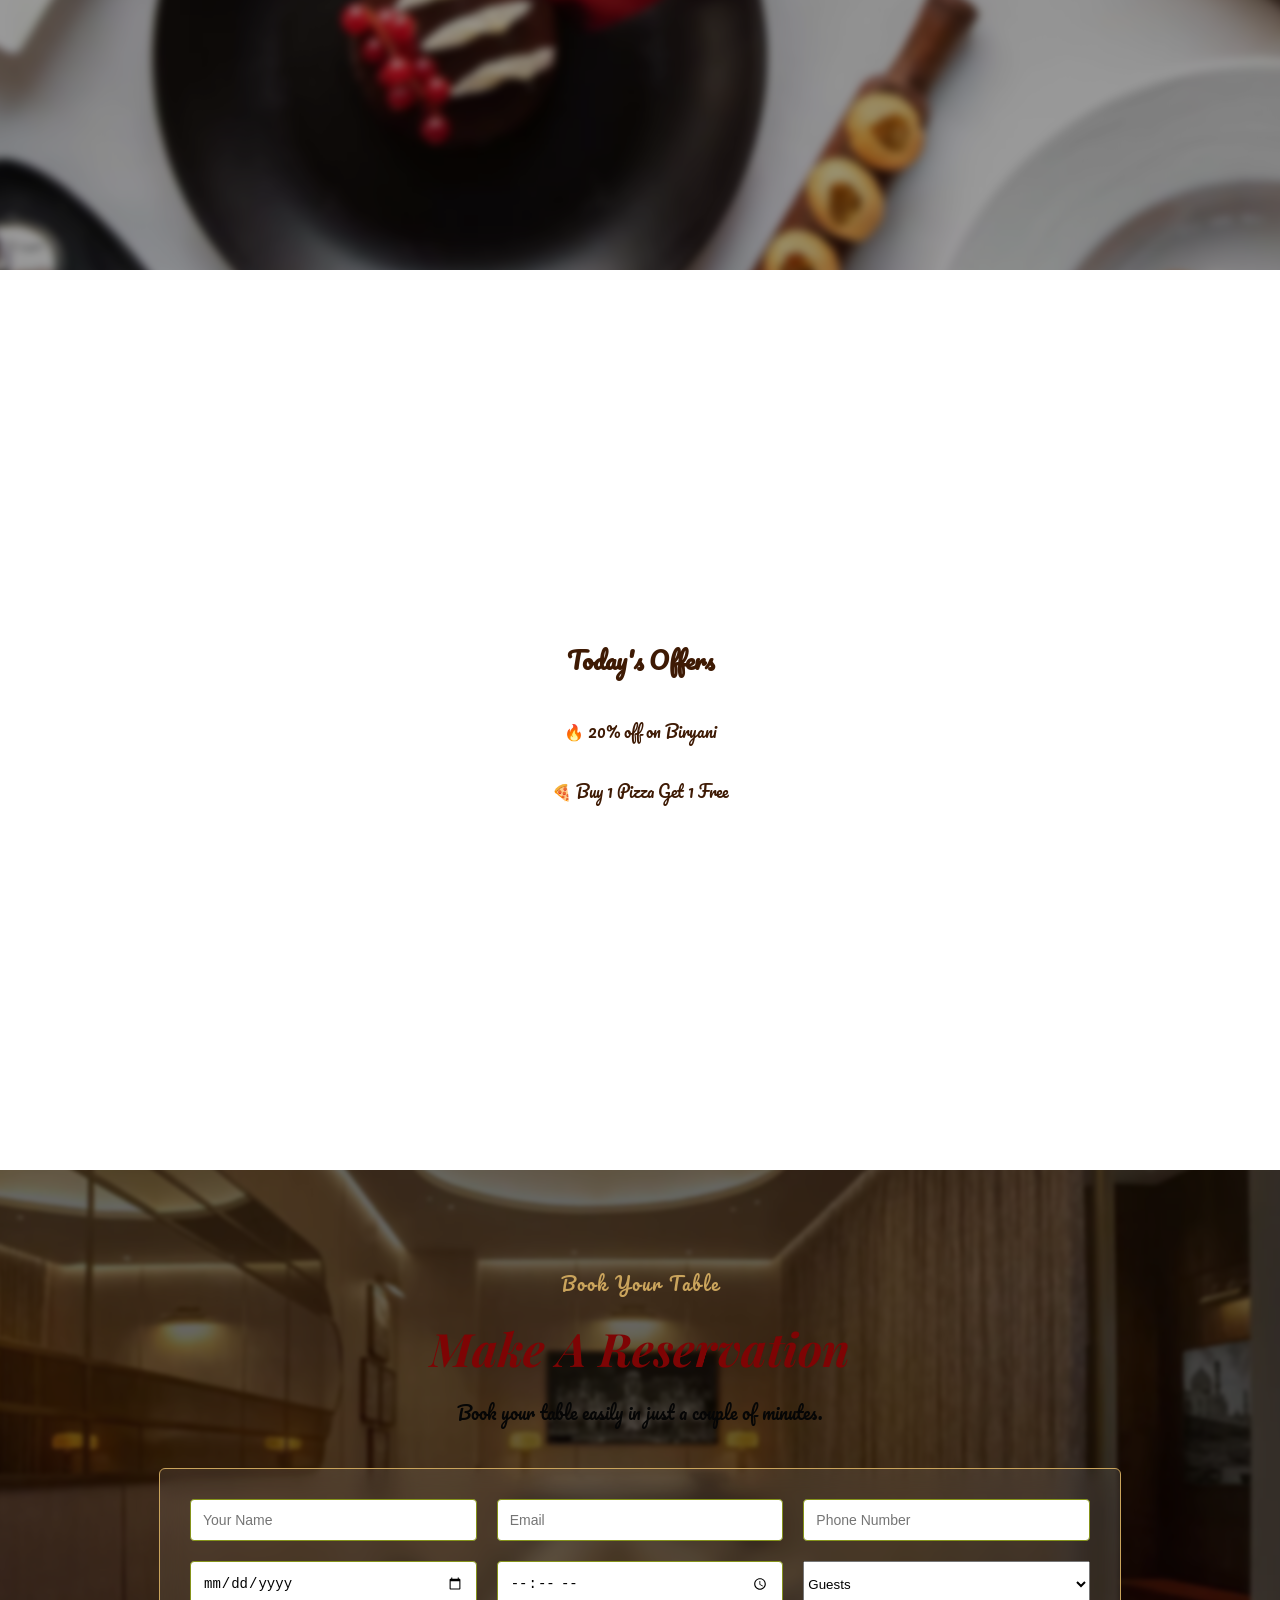
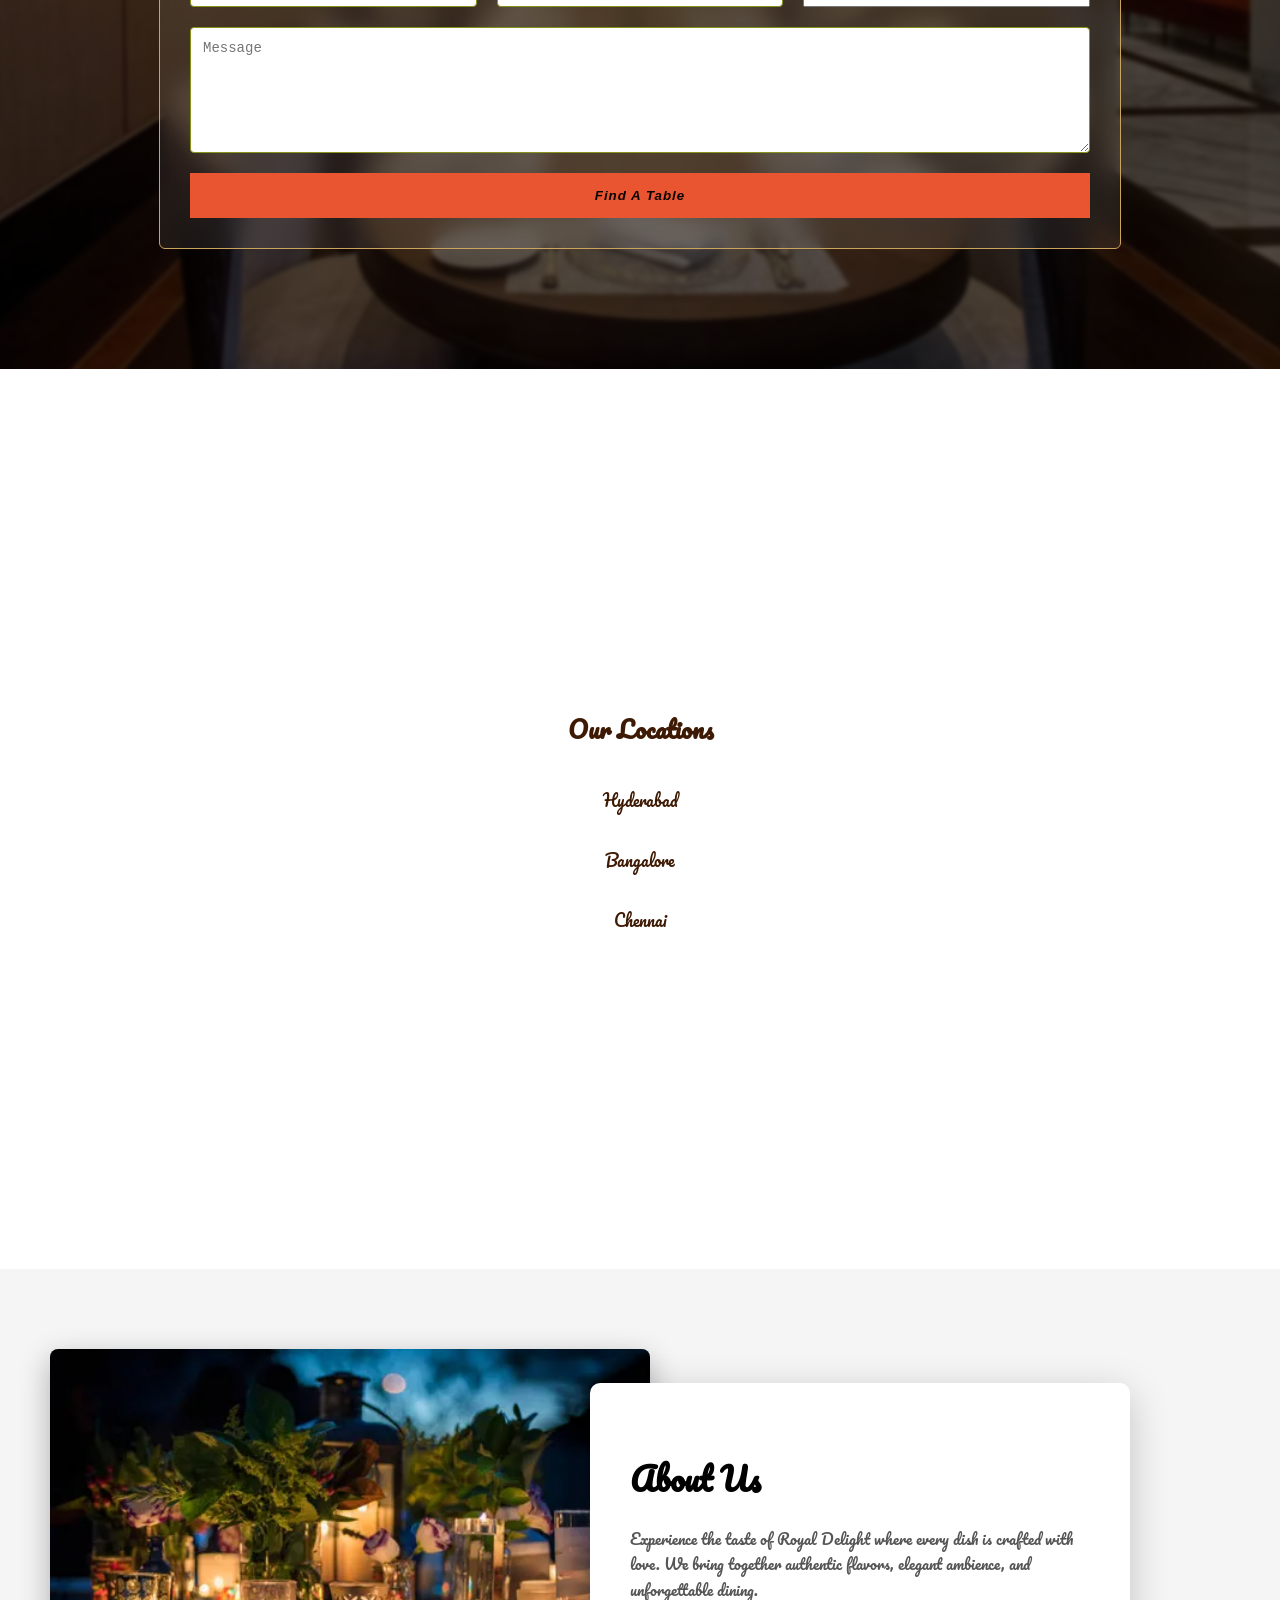
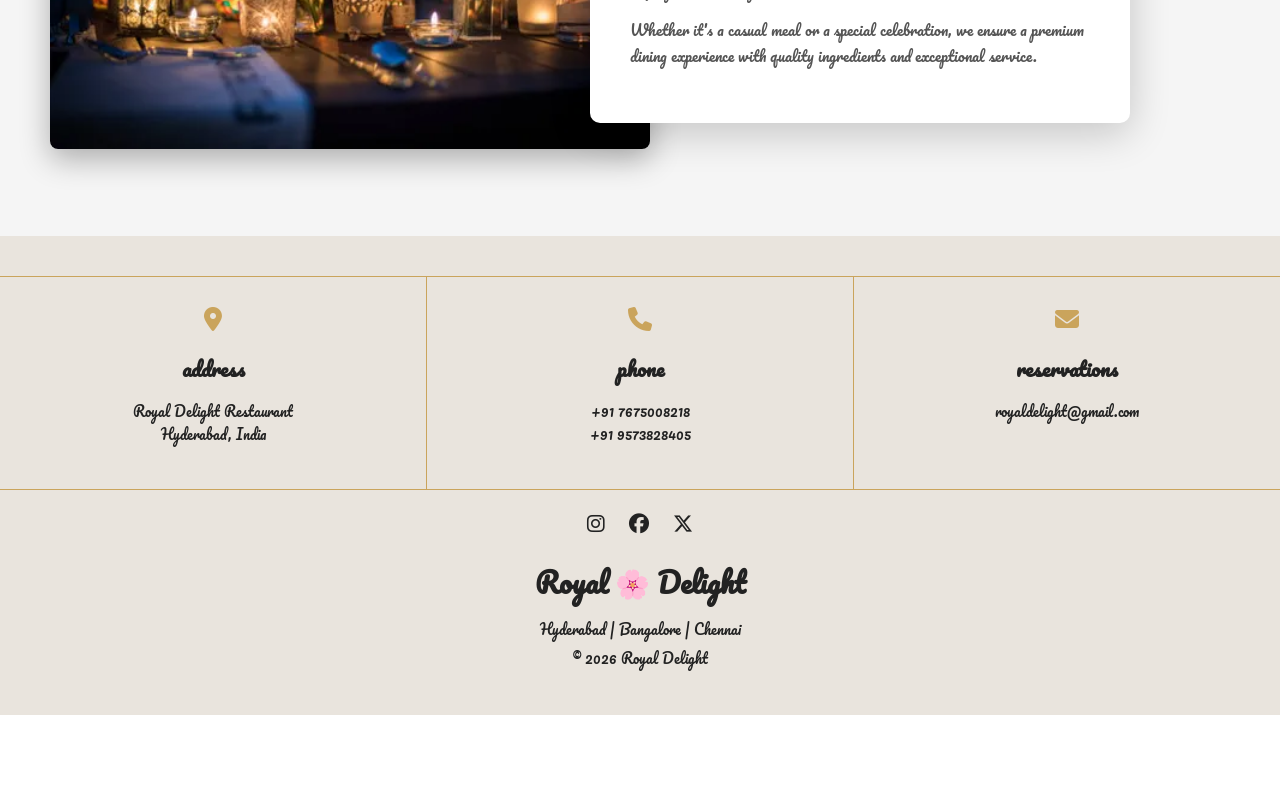
==== commit a13196d2: "add" ====
--- a/index.html
+++ b/index.html
@@ -91,7 +91,7 @@
   </a>
 
   <a href="#contact">
-    <i class="fas fa-envelope"></i>
+    <i class="fas fa-comment-dots"></i>
     <span>Contact</span>
   </a>
 
@@ -186,9 +186,33 @@
 
 
 <!-- ABOUT -->
-<section id="about" class="section about-bg">
-<h2>About Us</h2>
-<p>We serve delicious food with love ❤️</p>
+<section id="about" class="about-section">
+
+  <div class="about-container">
+
+    <!-- IMAGE -->
+    <div class="about-img">
+      <img src="images/about.jpg" alt="Restaurant">
+    </div>
+
+    <!-- TEXT BOX -->
+    <div class="about-content">
+      <h2>About Us</h2>
+
+      <p>
+        Experience the taste of Royal Delight where every dish is crafted with love.
+        We bring together authentic flavors, elegant ambience, and unforgettable dining.
+      </p>
+
+      <p>
+        Whether it's a casual meal or a special celebration, we ensure a premium dining
+        experience with quality ingredients and exceptional service.
+      </p>
+
+    </div>
+
+  </div>
+
 </section>
 
 
--- a/style.css
+++ b/style.css
@@ -652,4 +652,64 @@
   display:block;
 }
 
-
+/* ABOUT SECTION */
+.about-section{
+  padding:80px 50px;
+  background:#f5f5f5;
+}
+
+/* CONTAINER */
+.about-container{
+  display:flex;
+  align-items:center;
+  justify-content:center;
+  gap:40px;
+  position:relative;
+}
+
+/* IMAGE */
+.about-img img{
+  width:600px;
+  height:400px;
+  object-fit:cover;
+  border-radius:8px;
+  box-shadow:0 10px 30px rgba(0,0,0,0.3);
+}
+
+/* CONTENT BOX */
+.about-content{
+  background:white;
+  padding:40px;
+  max-width:500px;
+  border-radius:10px;
+
+  position:relative;
+  right:100px; /* overlap effect */
+
+  box-shadow:0 10px 40px rgba(0,0,0,0.2);
+}
+
+/* HEADING */
+.about-content h2{
+  font-size:32px;
+  margin-bottom:20px;
+}
+
+/* TEXT */
+.about-content p{
+  font-size:15px;
+  line-height:1.7;
+  color:#555;
+  margin-bottom:15px;
+}
+
+/* CONTACT */
+.contact-info{
+  margin-top:20px;
+  font-weight:bold;
+}
+
+.about-content:hover{
+  transform:scale(1.03);
+  transition:0.3s;
+}
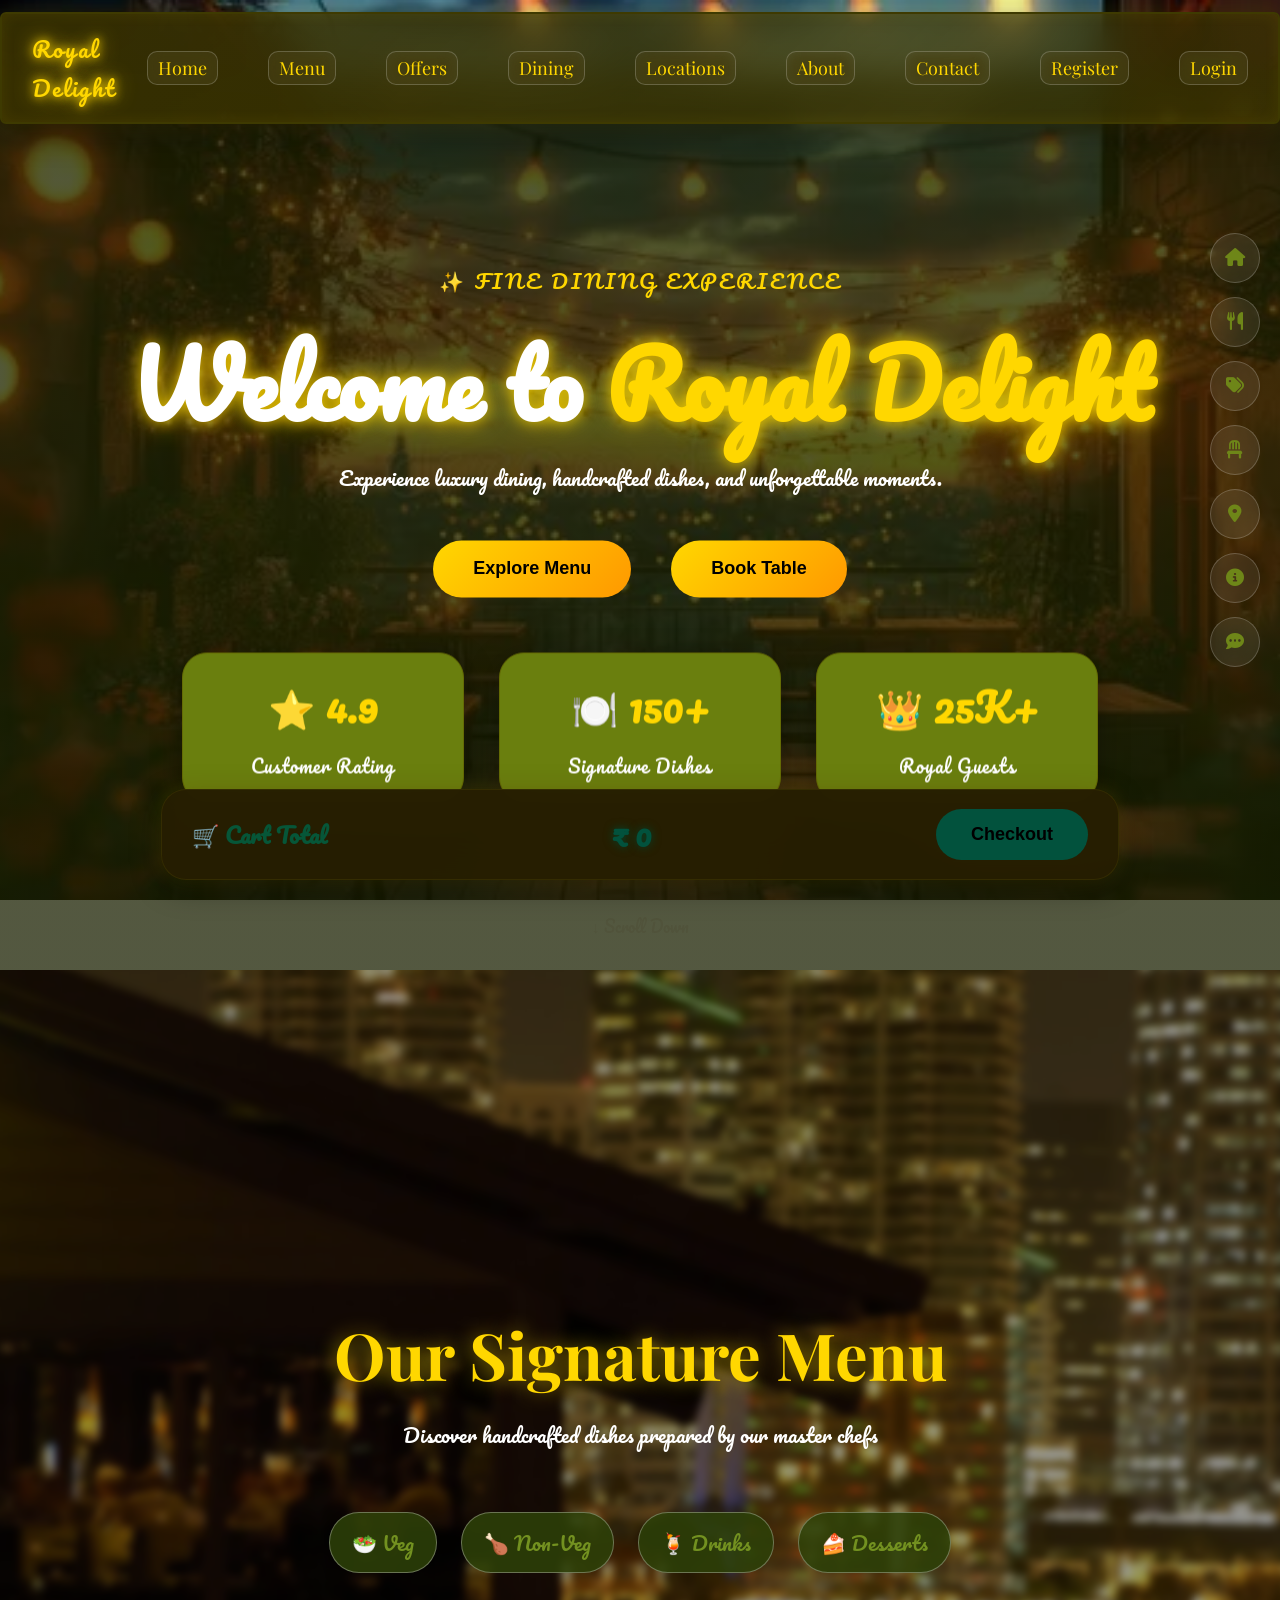
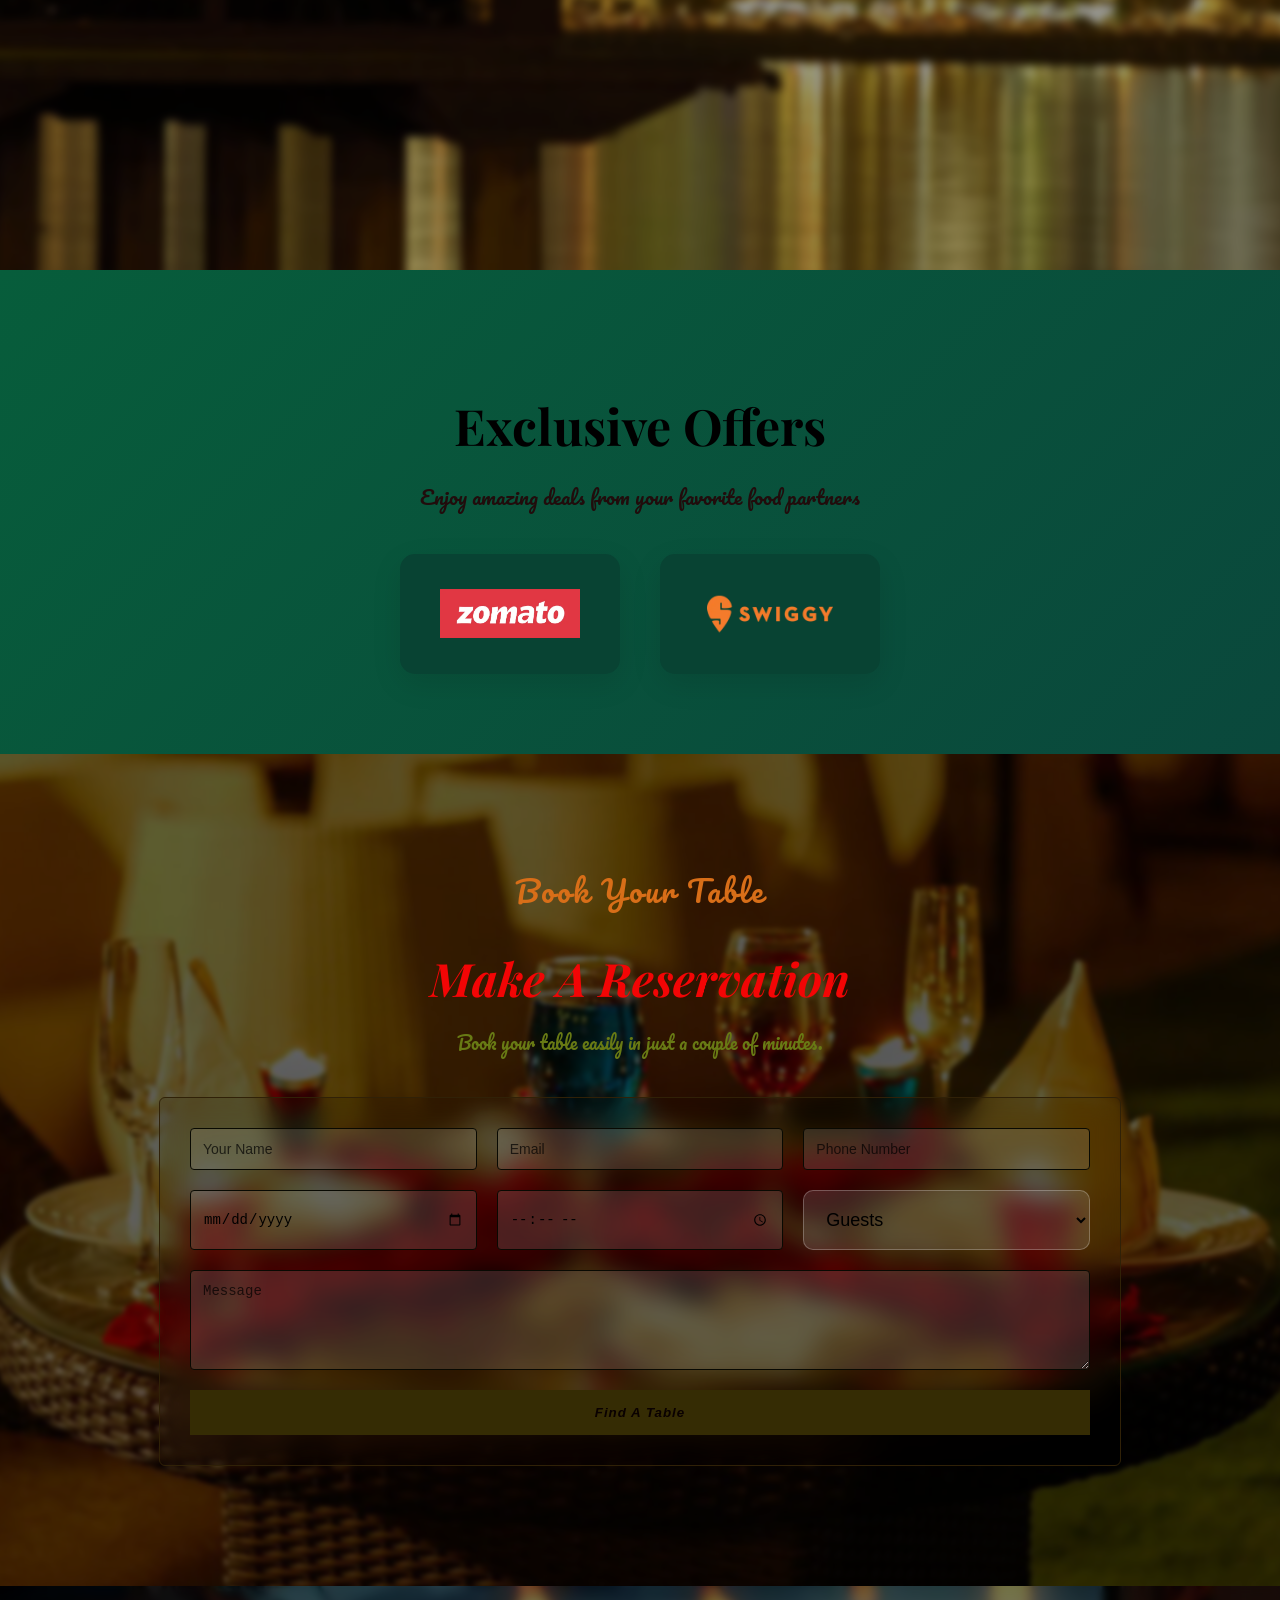
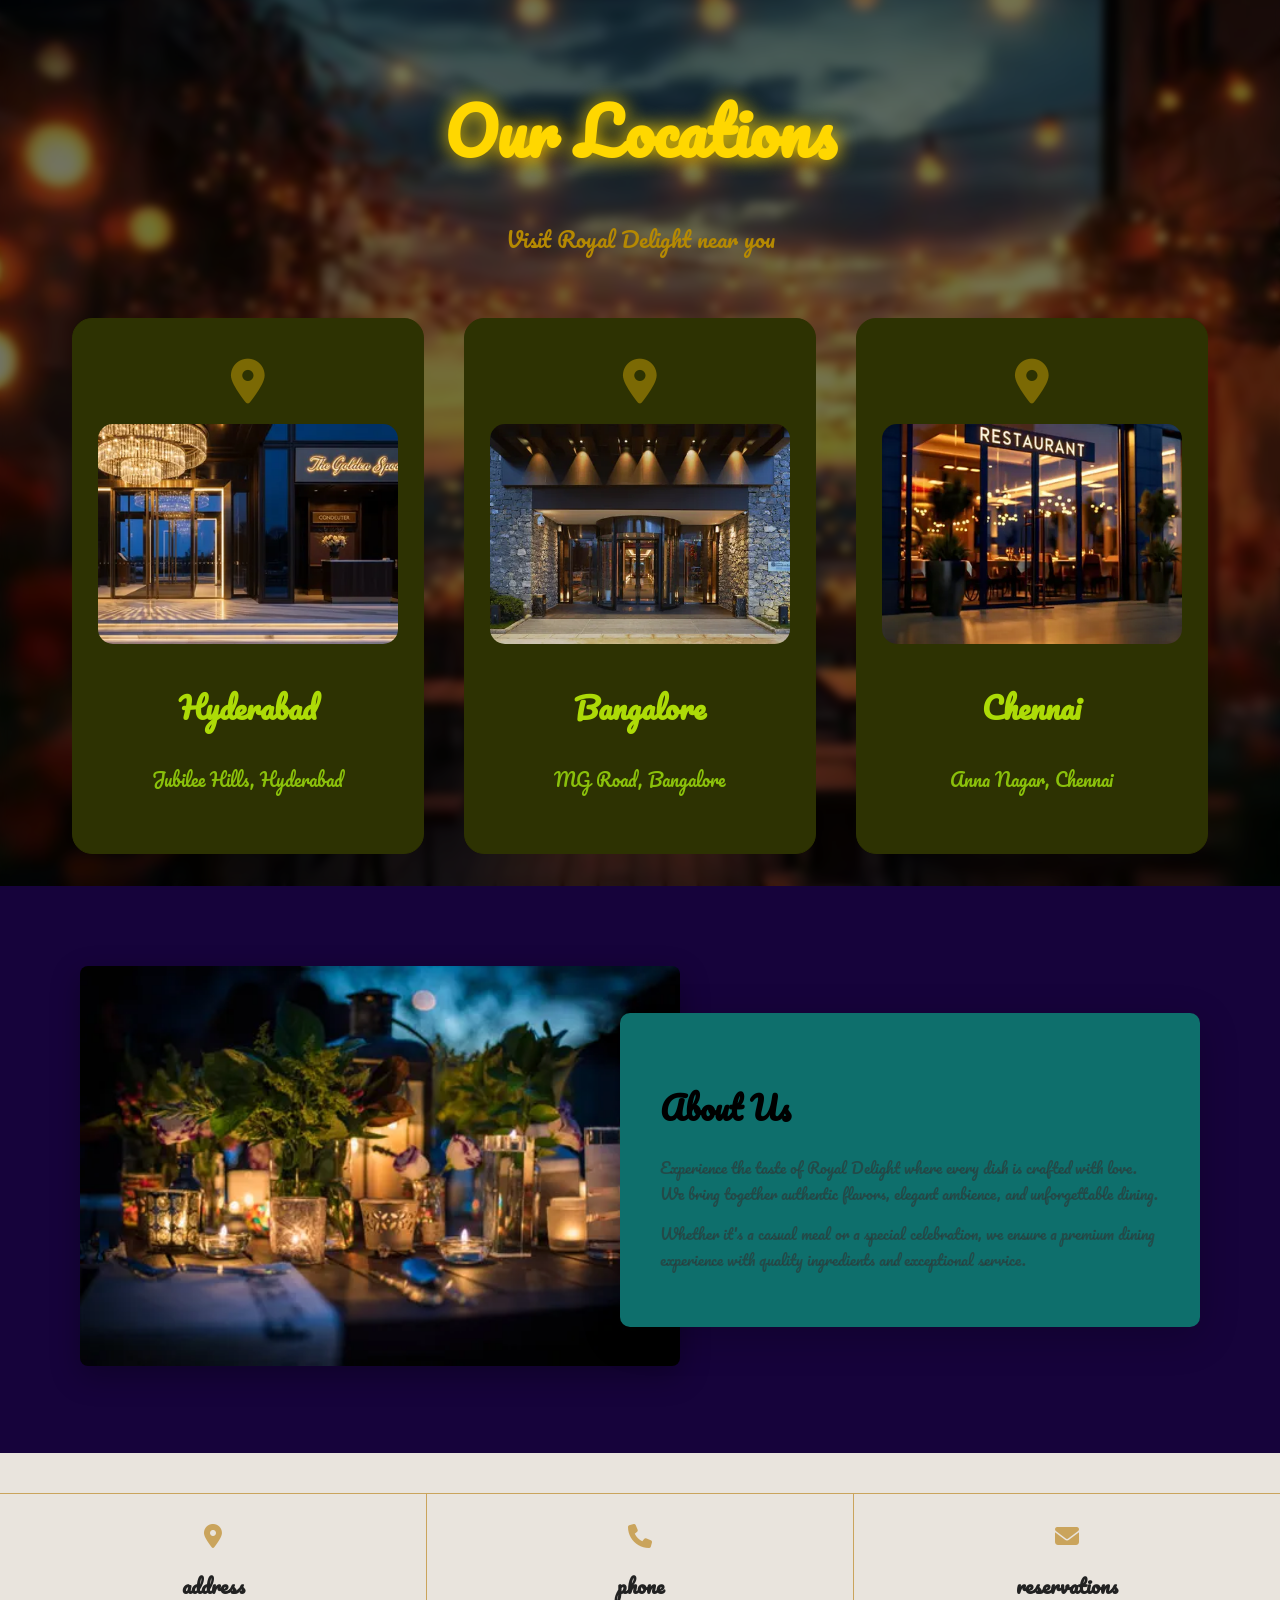
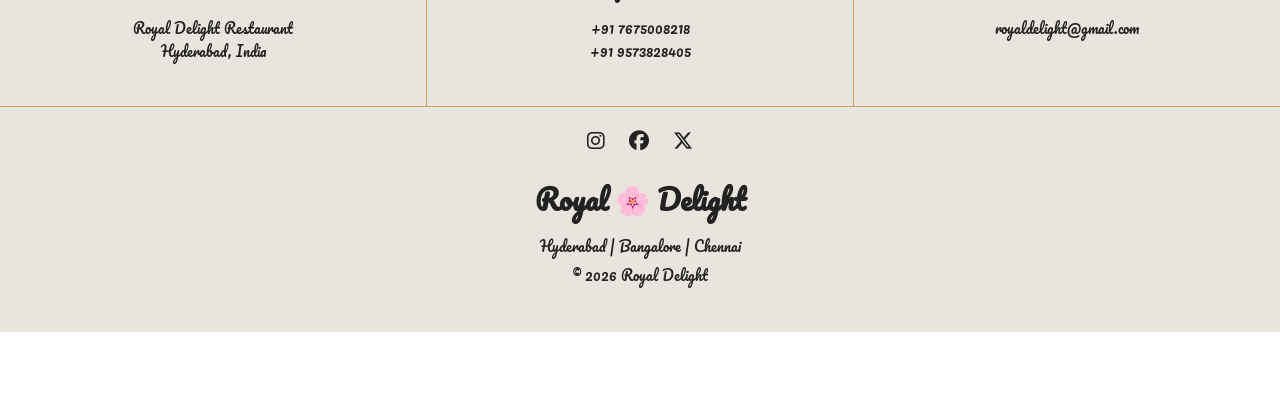
==== commit 3e70a6c3: "frontend" ====
--- a/index.html
+++ b/index.html
@@ -42,19 +42,30 @@
   </nav>
 
   <div id="userDisplay" class="user-display">
-  <span id="userText"></span>
-  <div class="profile">
-    <i class="fas fa-user-circle"></i>
 
     <span id="userText"></span>
 
-    <!-- DROPDOWN -->
-    <div class="dropdown">
-      <p onclick="goProfile()">Profile</p>
-      <p onclick="logout()">Logout</p>
-    </div>
-  </div>
-  </div>
+    <div class="profile">
+
+        <div class="profile-avatar" id="avatarLetter">
+            <i class="fas fa-user"></i>
+        </div>
+
+        <div class="dropdown">
+
+            <p onclick="goProfile()">
+                <i class="fas fa-user"></i> Profile
+            </p>
+
+            <p onclick="logout()">
+                <i class="fas fa-sign-out-alt"></i> Logout
+            </p>
+
+        </div>
+
+    </div>
+
+</div>
 </header>
 
 <!-- SIDE DOT NAV -->
@@ -98,35 +109,122 @@
 </div>
 
 
-
 <!-- HOME -->
 <section id="home" class="section hero">
-  <h1>Welcome to  Royal
-  <span class="flower"></span>
-  Delight</h1>
+  <div class="hero-content">
+
+    <span class="tagline">
+        ✨ Fine Dining Experience
+    </span>
+
+    <h1>
+    Welcome to
+    <span>Royal Delight</span>
+</h1>
+
+    <p>
+        Experience luxury dining, handcrafted dishes,
+        and unforgettable moments.
+    </p>
+
+    <div class="hero-buttons">
+
+        <button onclick="scrollToSection('menu')">
+            Explore Menu
+        </button>
+
+        <button onclick="scrollToSection('dining')">
+            Book Table
+        </button>
+
+    </div>
+
+    <div class="stats">
+
+    <div>
+        <h2>⭐ 4.9</h2>
+        <span>Customer Rating</span>
+    </div>
+
+    <div>
+        <h2>🍽️ 150+</h2>
+        <span>Signature Dishes</span>
+    </div>
+
+    <div>
+        <h2>👑 25K+</h2>
+        <span>Royal Guests</span>
+    </div>
+
+</div>
+
+</div>
+
+<div class="scroll-down">
+    ↓ Scroll Down
+</div>
+
 </section>
 
 
 <!-- MENU -->
 <section id="menu" class="section menu-bg">
-<h2>Menu</h2>
-
-<div class="categories">
-  <button onclick="openPage('veg.html')">Veg</button>
-  <button onclick="openPage('nonveg.html')">Non-Veg</button>
-  <button onclick="openPage('drinks.html')">Drinks</button>
-  <button onclick="openPage('desserts.html')">Desserts</button>
-</div>
+
+    <div class="menu-overlay">
+
+        <h2 class="menu-title">Our Signature Menu</h2>
+        <p class="menu-subtitle">
+            Discover handcrafted dishes prepared by our master chefs
+        </p>
+
+        <div class="categories">
+
+            <button onclick="openPage('veg.html')">
+                🥗 Veg
+            </button>
+
+            <button onclick="openPage('nonveg.html')">
+                🍗 Non-Veg
+            </button>
+
+            <button onclick="openPage('drinks.html')">
+                🍹 Drinks
+            </button>
+
+            <button onclick="openPage('desserts.html')">
+                🍰 Desserts
+            </button>
+
+        </div>
+
+    </div>
+
+</section>
 
 <div id="foodContainer" class="cards"></div>
 </section>
 
 
 <!-- OFFERS -->
-<section id="offers" class="section offers-bg">
-<h2>Today's Offers</h2>
-<p>🔥 20% off on Biryani</p>
-<p>🍕 Buy 1 Pizza Get 1 Free</p>
+<section id="offers" class="offers-section">
+
+  <h2 class="offers-title">Exclusive Offers</h2>
+  <p class="offers-subtitle">
+    Enjoy amazing deals from your favorite food partners
+  </p>
+
+  <div class="offers-container">
+
+    <div class="offer-card" onclick="window.open('https://www.zomato.com')">
+      <img src="images/zomato.jpg">
+    </div>
+
+    <div class="offer-card" onclick="window.open('https://www.swiggy.com')">
+      <img src="images/swiggy.jpg">
+    </div>
+
+  </div>
+
 </section>
 
 
@@ -178,10 +276,37 @@
 
 <!-- LOCATIONS -->
 <section id="locations" class="section location-bg">
-<h2>Our Locations</h2>
-<p>Hyderabad</p>
-<p>Bangalore</p>
-<p>Chennai</p>
+
+<h2 class="location-title">Our Locations</h2>
+<p class="location-subtitle">
+Visit Royal Delight near you
+</p>
+
+<div class="location-container">
+
+    <div class="location-card">
+        <i class="fas fa-map-marker-alt"></i>
+        <img src="images/hyderabad.jpg">
+        <h3>Hyderabad</h3>
+        <p>Jubilee Hills, Hyderabad</p>
+    </div>
+
+    <div class="location-card">
+        <i class="fas fa-map-marker-alt"></i>
+        <img src="images/bangalore.jpg">
+        <h3>Bangalore</h3>
+        <p>MG Road, Bangalore</p>
+    </div>
+
+    <div class="location-card">
+        <i class="fas fa-map-marker-alt"></i>
+        <img src="images/chennai.jpg">
+        <h3>Chennai</h3>
+        <p>Anna Nagar, Chennai</p>
+    </div>
+
+</div>
+
 </section>
 
 
@@ -264,9 +389,20 @@
 
 
 <!-- CART -->
-<div class="cart">
-  <i class="fas fa-shopping-cart"></i>
-  Cart Total = ₹ <span id="total">0</span>
+<div class="cart-bar">
+
+    <div class="cart-info">
+        🛒 Cart Total
+    </div>
+
+    <div class="cart-price">
+        ₹ <span id="total">0</span>
+    </div>
+
+    <button class="checkout-btn">
+        Checkout
+    </button>
+
 </div>
 
 <script src="script.js"></script>
--- a/style.css
+++ b/style.css
@@ -3,7 +3,7 @@
   margin:0;
   padding-top:70px;      /* space for header */
   padding-bottom:70px;   /* space for cart */
-  background:url("images/home_img.jpg") center/cover no-repeat;
+  background:url("images/home.jpg") center/cover no-repeat;
   background-attachment:fixed; /* nice parallax effect */
 }
 
@@ -22,41 +22,91 @@
   z-index:1000;
 
   backdrop-filter:blur(10px);
-  background:rgba(3, 85, 11, 0.65);
+  background:rgba(48, 38, 1, 0.65);
 
   /* BORDER */
-  border:2px solid #0d3009;
+  border:2px solid #3e3a01;
   border-radius:6px;
 
   /* GLOW */
   box-shadow:
-    0 0 10px #062c03,
-    0 0 20px #062c03,
+    0 0 10px #353600,
+    0 0 20px #4d4101,
     inset 0 0 8px rgba(255,152,0,0.4);
 
   /* ANIMATION */
   animation:borderGlow 3s infinite alternate;
-}
-
+
+  overflow:visible;
+
+background:
+linear-gradient(
+135deg,
+rgba(56, 49, 1, 0.9),
+rgba(59, 52, 1, 0.7)
+);
+
+backdrop-filter:blur(18px);
+
+box-shadow:
+0 8px 32px rgba(0,0,0,.45),
+0 0 25px rgba(255,215,0,.15),
+inset 0 0 15px rgba(255,215,0,.08);
+}
+
+header::before{
+
+    content:"";
+
+    position:absolute;
+
+    top:0;
+    left:-100%;
+
+    width:100%;
+    height:100%;
+
+    background:linear-gradient(
+        90deg,
+        transparent,
+        rgba(255,215,0,0.15),
+        transparent
+    );
+
+    animation:headerShine 6s linear infinite;
+
+    pointer-events:none;
+}
+
+@keyframes headerShine{
+
+    0%{
+        left:-100%;
+    }
+
+    100%{
+        left:100%;
+    }
+}
 
 @keyframes glassPulse{
-  from{ box-shadow:0 0 5px #25a11c; }
-  to{ box-shadow:0 0 18px #279d1f; }
+  from{ box-shadow:0 0 5px #353201; }
+  to{ box-shadow:0 0 18px #262901; }
 }
 
 header nav li:hover{
-  color:#FFD700;
-
-  background:rgba(255,152,0,0.15);
-
-  box-shadow:
-    0 0 10px #ff9800,
-    0 0 20px #ff9800,
-    inset 0 0 8px rgba(255,152,0,0.5);
-
-  transform:translateY(-3px) scale(1.05);
-  animation:glassPulse 1s infinite alternate;
-
+
+    color:#000;
+
+    background:#FFD700;
+
+    box-shadow:
+    0 0 15px #FFD700,
+    0 0 35px #FFD700;
+
+    transform:
+    translateY(-4px)
+    scale(1.08);
 }
 
 /* Hidden state */
@@ -68,8 +118,7 @@
 header nav li{
   font-family:'Playfair Display', serif;
   font-size:18px;
-  color:rgb(229, 78, 32);
-
+  color:#FFD700;
   padding:4px 10px;
   border-radius:10px;
   cursor:pointer;
@@ -80,6 +129,9 @@
   border:1px solid rgba(255,255,255,0.2);
 
   transition:all 0.3s ease;
+
+  position:relative;
+  overflow:visible;
 }
 
 
@@ -104,10 +156,189 @@
 }
 
 .logo{
-  font-family:'Pacifico', cursive;
-  font-size:20px;
-  color:#FFD700;     /* gold */
-  letter-spacing:2px;
+
+    font-family:'Pacifico', cursive;
+
+    font-size:22px;
+
+    color:#FFD700;
+
+    letter-spacing:2px;
+
+    text-shadow:
+    0 0 10px #FFD700,
+    0 0 20px rgba(255,215,0,.8);
+
+    transition:.4s;
+}
+
+.logo:hover{
+
+    transform:scale(1.05);
+
+    text-shadow:
+    0 0 20px #FFD700,
+    0 0 40px #FFD700;
+}
+
+.user-display{
+
+    display:flex;
+    align-items:center;
+    gap:15px;
+}
+
+#userText{
+
+    font-family:'Pacifico', cursive;
+
+    color:#FFD700;
+
+    font-size:22px;
+
+    text-shadow:
+    0 0 10px #FFD700,
+    0 0 20px rgba(255,215,0,.6);
+}
+
+.profile{
+
+    position:relative;
+    cursor:pointer;
+}
+
+.profile-avatar{
+
+    width:55px;
+    height:55px;
+
+    border-radius:50%;
+
+    display:flex;
+    justify-content:center;
+    align-items:center;
+
+    font-size:24px;
+
+    color:white;
+
+    background:
+    linear-gradient(
+        135deg,
+        #FFD700,
+        #ff9800
+    );
+
+    box-shadow:
+    0 0 15px rgba(255,215,0,.6);
+
+    transition:.4s;
+}
+
+.profile-avatar:hover{
+
+    transform:
+    scale(1.15)
+    rotate(10deg);
+
+    box-shadow:
+    0 0 20px gold,
+    0 0 40px gold;
+}
+
+.dropdown{
+
+    position:absolute;
+
+    top:50px;
+    right:0;
+
+    width:220px;
+
+    background:rgba(10,30,10,0.95);
+
+    backdrop-filter:blur(20px);
+
+    border:1px solid rgba(255,215,0,.3);
+
+    border-radius:15px;
+
+    box-shadow:
+    0 10px 30px rgba(0,0,0,.5),
+    0 0 20px rgba(255,215,0,.2);
+
+    display:none;
+
+    z-index:9999;
+}
+
+.profile:hover .dropdown{
+    display:block;
+}
+
+.profile:hover .dropdown{
+
+    display:block;
+}
+
+.dropdown p{
+
+    margin:0;
+
+    padding:15px;
+
+    color:white;
+
+    font-size:16px;
+
+    cursor:pointer;
+
+    transition:.3s;
+
+    display:flex;
+    align-items:center;
+    gap:10px;
+}
+
+.dropdown p:hover{
+
+    background:#FFD700;
+
+    color:black;
+
+    padding-left:22px;
+}
+
+@keyframes dropdownFade{
+
+    from{
+        opacity:0;
+        transform:
+        translateY(-10px);
+    }
+
+    to{
+        opacity:1;
+        transform:
+        translateY(0);
+    }
+}
+
+@keyframes borderGlow{
+
+    0%{
+
+        box-shadow:
+        0 0 10px #0d3009,
+        0 0 20px #0d3009;
+    }
+
+    100%{
+
+        box-shadow:
+        0 0 15px #FFD700,
+        0 0 35px #FFD700;
+    }
 }
 
 /* SECTIONS */
@@ -127,37 +358,353 @@
 
 
 .hero{
-  position:relative;
-  height:90vh;
-  display:flex;
-  align-items:center;
-  justify-content:center;
-  color:rgb(237, 237, 69);
-  overflow:hidden;
-}
-
-/* BACKGROUND IMAGE + BLUR */
+    position:relative;
+    overflow:hidden;
+}
+
+.hero-content{
+
+    position:absolute;
+
+    top:52%;
+    left:50%;
+
+    transform:translate(-50%,-50%);
+
+    text-align:center;
+
+    z-index:10;
+
+    width:90%;
+
+    display:flex;
+    flex-direction:column;
+    align-items:center;
+
+    gap:25px;
+}
+
+.hero-content h1{
+
+    font-size:clamp(55px,7vw,90px);
+
+    color:white;
+
+    margin:0;
+
+    line-height:1.15;
+
+    text-shadow:
+    0 0 15px rgba(255,215,0,.8),
+    0 0 30px rgba(255,215,0,.4);
+}
+
+.hero-content h1 span{
+    color:#FFD700;
+}
+
+.hero-content h1 span{
+    color:#FFD700;
+}
+
+.tagline{
+
+    font-size:20px;
+
+    color:#FFD700;
+
+    letter-spacing:3px;
+
+    text-transform:uppercase;
+
+    margin-bottom:10px;
+}
+
+.hero-content p{
+
+    color:white;
+
+    font-size:20px;
+
+    margin:0;
+
+    max-width:850px;
+
+    line-height:1.7;
+}
+
+.hero-buttons{
+
+    margin-top:10px;
+
+    display:flex;
+
+    gap:20px;
+
+    flex-wrap:wrap;
+
+    justify-content:center;
+}
+
+.hero-buttons button{
+
+    padding:18px 40px;
+
+    margin:10px;
+
+    border:none;
+
+    border-radius:50px;
+
+    background:
+    linear-gradient(
+        135deg,
+        #FFD700,
+        #ff9800
+    );
+
+    color:black;
+
+    font-size:18px;
+    font-weight:bold;
+
+    cursor:pointer;
+
+    transition:.4s;
+}
+
+.hero-buttons button:hover{
+
+    transform:
+    scale(1.1)
+    translateY(-5px);
+
+    box-shadow:
+    0 0 20px gold,
+    0 0 40px gold;
+}
+
 .hero::before{
-  content:"";
-  position:absolute;
-  inset:0;
-
-  background:none;
-
-  filter:blur(0px) brightness(40%); /* ⭐ blur + dark */
-  transform:scale(1.1); /* avoids edge cut */
-
-  z-index:-1;
-}
-
-
+
+    content:'';
+
+    position:absolute;
+
+    inset:0;
+
+    background:
+    linear-gradient(
+        rgba(27, 33, 1, 0.751),
+        rgba(27, 33, 1, 0.751)
+    );
+
+    z-index:1;
+}
+
+.hero{
+
+    animation:
+    zoomHero 15s infinite alternate;
+}
+
+@keyframes zoomHero{
+
+    from{
+        background-size:100%;
+    }
+
+    to{
+        background-size:115%;
+    }
+}
+
+.scroll-down{
+
+    position:absolute;
+
+    bottom:30px;
+    left:50%;
+
+    transform:translateX(-50%);
+
+    color:rgb(244, 235, 235);
+
+    animation:bounce 1.5s infinite;
+}
+
+@keyframes bounce{
+
+    0%,100%{
+        transform:
+        translateX(-50%)
+        translateY(0);
+    }
+
+    50%{
+        transform:
+        translateX(-50%)
+        translateY(10px);
+    }
+}
+.stats{
+
+    display:flex;
+
+    justify-content:center;
+
+    align-items:center;
+
+    gap:35px;
+
+    flex-wrap:wrap;
+
+    margin-top:20px;
+
+    margin-bottom:10px;
+
+    width:100%;
+}
+
+.stats div{
+
+    background:rgb(106, 127, 14);
+
+    backdrop-filter:blur(15px);
+
+    border:1px solid rgb(100, 107, 5);
+
+    border-radius:25px;
+
+    padding:20px 30px;
+
+    min-width:220px;
+
+    transition:0.4s ease;
+
+    box-shadow:
+    0 8px 30px rgba(0,0,0,.35);
+}
+
+.stats div:hover{
+
+    transform:
+    translateY(-8px)
+    scale(1.08);
+
+    box-shadow:
+    0 0 20px rgba(166, 184, 11, 0.871),
+    0 0 40px rgb(166, 184, 11, 0.871);
+}
+
+.stats h2{
+
+    margin:0 0 10px;
+
+    font-size:38px;
+
+    color:#FFD700;
+
+    font-weight:bold;
+}
+
+.stats span{
+
+    color:white;
+
+    font-size:18px;
+
+    letter-spacing:1px;
+}
+
+@media(max-width:768px){
+
+.hero-content{
+    width:95%;
+}
+
+.hero-content h1{
+    font-size:55px;
+}
+
+.tagline{
+    font-size:15px;
+}
+
+.hero-content p{
+    font-size:16px;
+}
+
+.stats{
+    gap:15px;
+}
+
+.stats div{
+
+    min-width:140px;
+
+    padding:15px;
+}
+
+.stats h2{
+    font-size:28px;
+}
+
+.stats span{
+    font-size:14px;
+}
+
+.hero-buttons button{
+
+    width:220px;
+
+    padding:15px;
+}
+
+}
 
 /* MENU HEADING */
-#menu h2{
-  font-size:50px;
-  color:#870317;
-  margin-bottom:20px;
-  font-family:'Playfair Display', serif;
+.menu-bg{
+    position:relative;
+    min-height:100vh;
+
+    background:url("images/menu-bg.jpg")
+    center/cover no-repeat;
+
+    display:flex;
+    justify-content:center;
+    align-items:center;
+}
+
+.menu-bg::before{
+    content:'';
+    position:absolute;
+    inset:0;
+
+    background:rgba(0,0,0,0.55);
+    backdrop-filter:blur(5px);
+}
+
+.menu-overlay{
+    position:relative;
+    z-index:2;
+    text-align:center;
+}
+
+.menu-title{
+    font-size:65px;
+    color:#FFD700;
+
+    font-family:'Playfair Display';
+    margin-bottom:10px;
+
+    text-shadow:
+    0 0 20px rgba(255,215,0,0.6);
+}
+
+.menu-subtitle{
+    color:white;
+    font-size:20px;
+    margin-bottom:50px;
 }
 
 /* CATEGORY BUTTONS */
@@ -168,8 +715,8 @@
   font-size:20px;
   font-family:'Pacifico', cursive;
 
-  color:#106810;
-  background:rgba(255,255,255,0.05);
+  color:#739120;
+  background:rgba(45, 64, 9, 0.878);
 
   border:1px solid rgba(255,255,255,0.3);
   border-radius:30px;
@@ -183,11 +730,11 @@
   transform:scale(1.15);   /* ⭐ grow effect */
   background:rgba(5, 9, 1, 0.2);
   backdrop-filter:blur(10px);
-  color:#b91c31;
+  color:#cc7b29;
 
   box-shadow:
-    0 0 10px #92061b,
-    0 0 25px #b10a21;
+    0 0 10px #4b3a0b,
+    0 0 25px #3d320e;
 }
 
 /* REMOVE WHITE BOX LOOK */
@@ -196,45 +743,114 @@
 }
 
 /* CART */
-.cart{
-  position:fixed;
-  bottom:0;
-  width:100%;
-  background:#411003;
-  color:rgb(176, 231, 82);
-  text-align:center;
-  padding:15px;
-  font-weight:bold;
-  z-index:1000;
-
-  /* Glow */
-  box-shadow:
-    0 0 10px #ff9800,
-    0 0 20px #ff9800,
-    inset 0 0 8px rgba(255,152,0,0.6);
-
-  animation:cartGlow 2s infinite alternate;
-}
-
-/* Icon spacing */
-.cart i{
-  margin-right:10px;
-}
-
-/* Glow Animation */
-@keyframes cartGlow{
-  from{
+.cart-bar{
+
+    position:fixed;
+
+    bottom:20px;
+    left:50%;
+
+    transform:translateX(-50%);
+
+    width:70%;
+
+    display:flex;
+    justify-content:space-between;
+    align-items:center;
+
+    padding:18px 30px;
+
+    border-radius:25px;
+
+    background:rgba(39, 30, 2, 0.973);
+
+    backdrop-filter:blur(20px);
+
+    border:1px solid rgba(58, 50, 3, 0.756);
+
     box-shadow:
-      0 0 5px #ff9800,
-      0 0 10px #ff9800;
-  }
-  to{
+    0 8px 30px rgba(0,0,0,.4),
+    0 0 20px rgba(255,215,0,.15);
+
+    z-index:999;
+}
+
+.cart-info{
+
+    color:rgb(6, 86, 56);
+
+    font-size:22px;
+
+    font-weight:bold;
+}
+
+.cart-price{
+
+    color:#02523d;
+
+    font-size:30px;
+
+    font-weight:bold;
+
+    text-shadow:
+    0 0 10px rgb(5, 67, 42);
+}
+
+.checkout-btn{
+
+    border:none;
+
+    padding:15px 35px;
+
+    border-radius:50px;
+
+    font-size:18px;
+
+    font-weight:bold;
+
+    cursor:pointer;
+
+    background:
+    linear-gradient(
+        135deg,
+        #02523d,
+        #02523d
+    );
+
+    color:black;
+
+    transition:.4s;
+}
+
+.checkout-btn:hover{
+
+    transform:
+    translateY(-5px)
+    scale(1.08);
+
     box-shadow:
-      0 0 15px #ff9800,
-      0 0 30px #ff9800;
-  }
-}
-
+    0 0 20px rgb(5, 67, 42),
+    0 0 40px rgb(5, 67, 42);
+}
+
+@media(max-width:768px){
+
+.cart-bar{
+
+    width:90%;
+
+    padding:15px;
+
+    flex-direction:column;
+
+    gap:15px;
+}
+
+.cart-price{
+    font-size:24px;
+}
+
+}
 
 .menu-bg{
   background:url("images/menu.jpg") center/cover no-repeat;
@@ -418,7 +1034,7 @@
   text-align:center;
   position:relative;
   padding:80px 20px;
-  color:#7e0404;
+  color:#f30505;
   overflow:hidden;
 }
 
@@ -438,8 +1054,8 @@
 
 /* SMALL TITLE */
 .sub-title{
-  color:#caa45c;
-  font-size:18px;
+  color:#d86e18;
+  font-size:30px;
   letter-spacing:2px;
 }
 
@@ -455,7 +1071,7 @@
   max-width:600px;
   margin:20px auto;
   font-size:18px;
-  color:#060606;
+  color:#687a14;
   line-height:1.6;
 }
 
@@ -465,14 +1081,14 @@
   margin:40px auto;
   padding:30px;
 
-  border:1px solid #caa45c;
+  border:1px solid #302107;
   border-radius:6px;
 
   display:grid;
   grid-template-columns:repeat(3,1fr);
   gap:20px;
 
-  background:rgba(255,255,255,0.08);
+  background:rgba(8, 1, 1, 0.08);
   backdrop-filter:blur(12px);
 
 }
@@ -481,9 +1097,11 @@
 .reservation-box input,
 .reservation-box textarea{
   padding:12px;
-  border:1px solid #85931a;
+  border:1px solid #080902;
   border-radius:4px;
   font-size:14px;
+  backdrop-filter:blur(12px);
+  -webkit-backdrop-filter:blur(12px);
   outline:none;
 }
 
@@ -491,16 +1109,17 @@
 .reservation-box textarea{
   grid-column:1/4;
   height:100px;
+  backdrop-filter:blur(12px);
+  -webkit-backdrop-filter:blur(12px);
 }
 
 /* BUTTON */
 .reservation-box button{
   grid-column:1/4;
   padding:15px;
-  background:#e85530;
+  background:#352c04;
   color:rgb(10, 1, 1);
   border:none;
-  cursor:pointer;
   font-weight:bold;
   letter-spacing:1px;
   transition:0.3s;
@@ -508,8 +1127,126 @@
 
 /* BUTTON HOVER */
 .reservation-box button:hover{
-  background:#a00b0b;
-  box-shadow:0 0 10px #e0360f;
+  background:#9c9e16;
+  box-shadow:0 0 10px #5f5e06;
+}
+
+/* Guests Dropdown */
+select{
+    width:100%;
+    padding:15px;
+
+    background:rgba(87, 95, 9, 0.967);
+    backdrop-filter:blur(10px);
+
+    border:1px solid rgba(65, 53, 4, 0.778);
+    border-radius:8px;
+
+    color:black;          /* Text color */
+    font-size:18px;
+
+    transition:0.3s;
+}
+
+/* Dropdown options */
+select option{
+    background:#3b3304;
+    color:rgb(105, 88, 11);
+}
+
+/* Hover Effect */
+select:hover{
+    transform:scale(1.05);
+
+    box-shadow:
+      0 0 15px rgba(168, 144, 7, 0.8),
+      0 0 30px rgba(255,215,0,0.5);
+}
+
+/* Focus Effect */
+select:focus{
+    outline:none;
+
+    border:1px solid gold;
+
+    box-shadow:
+      0 0 15px gold,
+      0 0 30px gold;
+}
+
+/* ALL INPUT BOXES */
+input,
+textarea,
+select{
+
+    width:100%;
+    padding:18px;
+
+    background:rgba(255,255,255,0.12);
+    backdrop-filter:blur(12px);
+    -webkit-backdrop-filter:blur(12px);
+
+    border:1px solid rgba(255,255,255,0.25);
+    border-radius:10px;
+
+    color:black;
+    font-size:18px;
+
+    box-sizing:border-box;
+
+    transition:0.3s ease;
+}
+
+/* Placeholder */
+input::placeholder,
+textarea::placeholder{
+    color:rgba(0,0,0,0.7);
+}
+
+/* Dropdown text */
+select{
+    color:black;
+}
+
+select option{
+    color:black;
+    background:rgb(57, 55, 2);
+}
+
+input:hover,
+textarea:hover,
+select:hover{
+
+    transform:scale(1.05);
+
+    box-shadow:
+    0 0 15px rgba(52, 80, 5, 0.8),
+    0 0 30px rgba(52, 80, 5, 0.8);
+}
+
+input:focus,
+textarea:focus,
+select:focus{
+
+    outline:none;
+
+    border:1px solid rgb(36, 70, 6);
+
+    box-shadow:
+    0 0 15px rgb(58, 74, 2),
+    0 0 30px rgb(58, 74, 2);
+
+    transform:scale(1.05);
+}
+
+.reservation-form{
+    display:grid;
+    grid-template-columns:repeat(3,1fr);
+    gap:25px;
+}
+
+.reservation-form textarea{
+    grid-column:span 3;
 }
 
 /* POPUP */
@@ -638,7 +1375,7 @@
 
 /* DROPDOWN ITEMS */
 .dropdown p{
-  color:white;
+  color:rgb(229, 213, 213);
   margin:5px 0;
   cursor:pointer;
 }
@@ -655,7 +1392,7 @@
 /* ABOUT SECTION */
 .about-section{
   padding:80px 50px;
-  background:#f5f5f5;
+  background:#16033b;
 }
 
 /* CONTAINER */
@@ -678,13 +1415,13 @@
 
 /* CONTENT BOX */
 .about-content{
-  background:white;
+  background:rgb(14, 111, 108);
   padding:40px;
   max-width:500px;
   border-radius:10px;
 
   position:relative;
-  right:100px; /* overlap effect */
+  margin-left:-100px;
 
   box-shadow:0 10px 40px rgba(0,0,0,0.2);
 }
@@ -699,7 +1436,7 @@
 .about-content p{
   font-size:15px;
   line-height:1.7;
-  color:#555;
+  color:#322f2f93;
   margin-bottom:15px;
 }
 
@@ -713,3 +1450,234 @@
   transform:scale(1.03);
   transition:0.3s;
 }
+
+/* ANIMATION BASE */
+.hidden{
+  opacity:0;
+  transform:translateY(60px);
+  transition:all 0.8s ease;
+}
+
+.show{
+  opacity:1;
+  transform:translateY(0);
+}
+
+@media(max-width:768px){
+
+  .about-container{
+    flex-direction:column;
+    gap:20px;
+  }
+
+  .about-img img{
+    width:100%;
+    height:auto;
+  }
+
+  .about-content{
+    margin-left:0;
+    width:90%;
+  }
+
+  header ul{
+    flex-wrap:wrap;
+    gap:10px;
+  }
+
+  .side-nav{
+    right:10px;
+  }
+}
+
+section{
+  opacity:0;
+  transform:translateY(40px);
+  transition:all 0.6s ease;
+}
+
+section.show{
+  opacity:1;
+  transform:translateY(0);
+}
+
+/* OFFERS SECTION */
+.offers-section{
+  padding:80px 20px;
+  text-align:center;
+
+  background:linear-gradient(135deg,#075d3b,#0a483c);
+}
+
+/* TITLE */ 
+.offers-title{
+  font-size:50px;
+  margin-bottom:10px;
+  font-family:'Playfair Display';
+}
+
+/* SUBTITLE */
+.offers-subtitle{
+  color:#210c0c;
+  font-size:20px;
+  margin-bottom:40px;
+}
+
+/* CONTAINER */
+.offers-container{
+  display:flex;
+  justify-content:center;
+  gap:40px;
+  flex-wrap:wrap;
+}
+
+/* CARD */
+.offer-card{
+  width:220px;
+  height:120px;
+
+  background:rgb(8, 67, 51);
+  border-radius:15px;
+
+  display:flex;
+  align-items:center;
+  justify-content:center;
+
+  box-shadow:0 10px 30px rgba(0,0,0,0.1);
+  transition:0.4s;
+}
+
+/* IMAGE */
+.offer-card img{
+  width:140px;
+  object-fit:contain;
+}
+
+/* HOVER EFFECT 🔥 */
+.offer-card:hover{
+  transform:translateY(-10px) scale(1.05);
+  box-shadow:0 20px 40px rgba(0,0,0,0.2);
+}
+
+.offer-card:hover{
+  transform:translateY(-10px) scale(1.08);
+  box-shadow:
+    0 0 15px #0c6d46,
+    0 0 30px #054e30;
+}
+
+/* FLOAT ANIMATION */
+.offer-card{
+  animation:float 3s ease-in-out infinite;
+}
+
+@keyframes float{
+  0%,100%{ transform:translateY(0); }
+  50%{ transform:translateY(-10px); }
+}
+
+.location-bg{
+    position:relative;
+
+    background:url("images/location.jpg")
+    center center/cover no-repeat;
+
+    min-height:100vh;
+
+    display:flex;
+    flex-direction:column;
+    justify-content:center;
+    align-items:center;
+}
+
+.location-bg::before{
+    content:'';
+    position:absolute;
+    inset:0;
+
+    background:rgba(0,0,0,0.55);
+    backdrop-filter:blur(4px);
+}
+
+.location-title{
+    position:relative;
+    z-index:2;
+
+    font-size:65px;
+    color:#FFD700;
+
+    margin-bottom:10px;
+
+    text-shadow:0 0 20px gold;
+}
+
+.location-subtitle{
+    position:relative;
+    z-index:2;
+
+    color:rgb(181, 137, 2);
+    font-size:22px;
+    margin-bottom:60px;
+}
+
+.location-container{
+    position:relative;
+    z-index:2;
+
+    display:flex;
+    gap:40px;
+    flex-wrap:wrap;
+    justify-content:center;
+}
+
+.location-card{
+
+    width:300px;
+
+    padding:40px 25px;
+
+    text-align:center;
+
+    background:rgb(45, 50, 2);
+
+    backdrop-filter:blur(12px);
+
+    border:1px solid rgb(45, 50, 2);
+    border-radius:20px;
+
+    transition:.4s;
+}
+
+.location-card i{
+    font-size:45px;
+    color:#7b6904;
+    margin-bottom:20px;
+}
+
+.location-card h3{
+    color:rgb(173, 219, 7);
+    font-size:30px;
+}
+
+.location-card p{
+    color:#8ac00b;
+    font-size:18px;
+}
+
+.location-card:hover{
+
+    transform:
+    translateY(-15px)
+    scale(1.05);
+
+    box-shadow:
+    0 0 25px gold,
+    0 0 50px rgba(255,215,0,.5);
+}
+
+.location-card img{
+    width:100%;
+    height:220px;
+    object-fit:cover;
+    border-radius:15px;
+}
